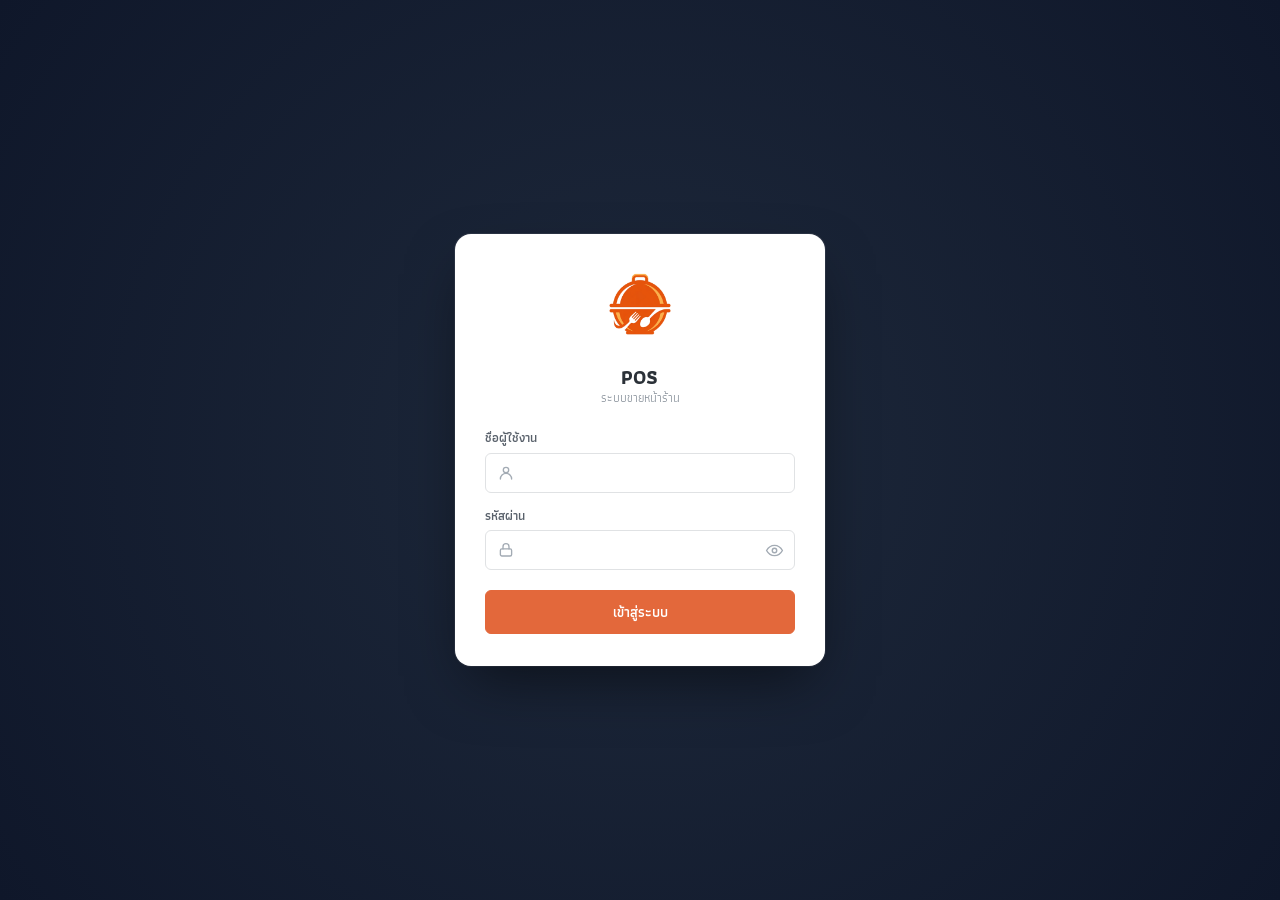
==== index.html @ 21163247 "Initial commit: Food POS system with desktop launcher, KDS, QR ordering, and analytics" ====
<!DOCTYPE html>
<html lang="th">
<head>
<meta charset="UTF-8">
<meta name="viewport" content="width=device-width, initial-scale=1">
<title>ระบบ POS ร้านค้า</title>
<link rel="icon" type="image/png" href="img/cashier.png?v=2">
<link rel="preconnect" href="https://fonts.googleapis.com">
<link rel="preconnect" href="https://fonts.gstatic.com" crossorigin>
<link rel="preconnect" href="https://script.google.com">
<link rel="preconnect" href="https://script.googleusercontent.com">
<link rel="preconnect" href="https://lh3.googleusercontent.com">
<link href="https://fonts.googleapis.com/css2?family=Athiti:wght@300;400;500;600;700&display=swap" rel="stylesheet">
<link rel="stylesheet" href="style.css?v=2.8">
</head>
<body class="guest">

<!-- ===== เข้าสู่ระบบ ===== -->
<div id="login">
  <form class="login-card" id="login-form">
    <div class="login-brand">
      <img class="login-logo" src="img/cashier.png?v=2" alt="" width="76" height="76">
      <b>POS</b>
      <small>ระบบขายหน้าร้าน</small>
    </div>

    <label class="fld">
      <span>ชื่อผู้ใช้งาน</span>
      <div class="fld-wrap">
        <span class="fld-lead"><svg viewBox="0 0 24 24" fill="none" stroke="currentColor" stroke-width="1.8" stroke-linecap="round" stroke-linejoin="round"><circle cx="12" cy="8" r="3.6"/><path d="M4.5 20a7.5 7.5 0 0 1 15 0"/></svg></span>
        <input id="login-username" class="has-lead" autocomplete="username" autocapitalize="off" spellcheck="false">
      </div>
    </label>
    <label class="fld">
      <span>รหัสผ่าน</span>
      <div class="fld-wrap">
        <span class="fld-lead"><svg viewBox="0 0 24 24" fill="none" stroke="currentColor" stroke-width="1.8" stroke-linecap="round" stroke-linejoin="round"><rect x="4.5" y="10.5" width="15" height="9.5" rx="2"/><path d="M8 10.5V7.5a4 4 0 0 1 8 0v3"/></svg></span>
        <input id="login-password" class="has-lead" type="password" autocomplete="current-password">
        <button type="button" id="login-password-toggle" class="pw-eye" aria-label="แสดงรหัสผ่าน" aria-pressed="false">
          <svg class="pw-eye-show" viewBox="0 0 24 24" fill="none" stroke="currentColor" stroke-width="1.8" stroke-linecap="round" stroke-linejoin="round"><path d="M2 12s3.6-6.5 10-6.5S22 12 22 12s-3.6 6.5-10 6.5S2 12 2 12z"/><circle cx="12" cy="12" r="2.8"/></svg>
          <svg class="pw-eye-hide" viewBox="0 0 24 24" fill="none" stroke="currentColor" stroke-width="1.8" stroke-linecap="round" stroke-linejoin="round"><path d="M10.6 6.6A9.9 9.9 0 0 1 12 5.5c6.4 0 10 6.5 10 6.5a17.6 17.6 0 0 1-3.5 4.3M6.2 8.2A17.7 17.7 0 0 0 2 12s3.6 6.5 10 6.5a9.9 9.9 0 0 0 4-.8"/><path d="M9.9 9.9a3 3 0 0 0 4.2 4.2"/><path d="M3 3l18 18"/></svg>
        </button>
      </div>
    </label>

    <div class="login-err" id="login-error"></div>
    <button class="btn-solid btn-block" id="login-btn" type="submit">เข้าสู่ระบบ</button>
  </form>
</div>

<!-- ===== ไซด์บาร์ ===== -->
<div class="nav-scrim" id="nav-scrim"></div>
<aside class="side" id="side">
  <div class="side-brand">
    <img class="brand-logo" src="img/cashier.png?v=2" alt="" width="30" height="30">
    <div class="side-title">
      <b>POS</b>
      <small>ระบบขายหน้าร้าน</small>
    </div>
  </div>

  <nav class="side-nav" role="tablist">
    <button role="tab" aria-selected="true" data-tab="pos">
      <span class="ic"><svg viewBox="0 0 24 24" fill="none" stroke="currentColor" stroke-width="1.8" stroke-linecap="round" stroke-linejoin="round"><circle cx="9" cy="20" r="1.4"/><circle cx="18" cy="20" r="1.4"/><path d="M2 3h3l2.4 11.2a2 2 0 0 0 2 1.6h7.9a2 2 0 0 0 2-1.6L21 7H6"/></svg></span>
      ขายหน้าร้าน
      <span class="tag" id="cart-tag"></span>
    </button>
    <button role="tab" aria-selected="false" data-tab="tables">
      <span class="ic"><svg viewBox="0 0 24 24" fill="none" stroke="currentColor" stroke-width="1.8" stroke-linecap="round" stroke-linejoin="round"><rect x="3" y="3" width="7" height="7"/><rect x="14" y="3" width="7" height="7"/><rect x="14" y="14" width="7" height="7"/><rect x="3" y="14" width="7" height="7"/></svg></span>
      จัดการ 4 โต๊ะ
      <span class="tag" id="tables-tag" style="background:#ef4444; color:#fff; display:none;"></span>
    </button>
    <button role="tab" aria-selected="false" data-tab="analytics">
      <span class="ic"><svg viewBox="0 0 24 24" fill="none" stroke="currentColor" stroke-width="1.8" stroke-linecap="round" stroke-linejoin="round"><line x1="18" y1="20" x2="18" y2="10"/><line x1="12" y1="20" x2="12" y2="4"/><line x1="6" y1="20" x2="6" y2="14"/></svg></span>
      สถิติยอดขาย & AI
    </button>
    <button role="tab" aria-selected="false" data-tab="orders">
      <span class="ic"><svg viewBox="0 0 24 24" fill="none" stroke="currentColor" stroke-width="1.8" stroke-linecap="round" stroke-linejoin="round"><path d="M6 2h12v20l-3-2-3 2-3-2-3 2z"/><path d="M9 7h6M9 11h6M9 15h3"/></svg></span>
      ประวัติการขาย
    </button>
    <button role="tab" aria-selected="false" data-tab="menu">
      <span class="ic"><svg viewBox="0 0 24 24" fill="none" stroke="currentColor" stroke-width="1.8" stroke-linecap="round" stroke-linejoin="round"><path d="M4 3h11a3 3 0 0 1 3 3v15H7a3 3 0 0 1-3-3z"/><path d="M18 8h2v13H7"/><path d="M8 7h6M8 11h6"/></svg></span>
      เมนูและราคา
    </button>
    <a href="kitchen.html" target="_blank" onclick="if (typeof openExternalUrl === 'function') { openExternalUrl('kitchen.html'); return false; }" style="text-decoration:none; display:flex; align-items:center; gap:10px; padding:10px 14px; border-radius:6px; color:var(--side-fg); font-size:13.5px; transition:all .15s ease; margin-top:4px;" title="เปิดหน้าจอครัว (KDS) ในแท็บใหม่">
      <span class="ic"><svg viewBox="0 0 24 24" fill="none" stroke="currentColor" stroke-width="1.8" stroke-linecap="round" stroke-linejoin="round"><path d="M6 13.8V4a2 2 0 1 1 4 0v9.8"/><path d="M8 13.8V21"/><path d="M14 4v5a2 2 0 0 0 2 2h0a2 2 0 0 0 2-2V4"/><path d="M16 11v10"/></svg></span>
      <span>จอในครัว (KDS)</span>
      <span style="margin-left:auto; font-size:10.5px; background:#3b82f6; color:#fff; padding:2px 7px; border-radius:10px; font-weight:600;">NEW</span>
    </a>
  </nav>

  <div class="side-foot">
    <div class="me">
      <span class="me-av" id="me-initial">–</span>
      <span class="me-info">
        <b id="me-name">—</b>
        <small id="me-role">—</small>
      </span>
    </div>
    <button class="side-out" id="logout-btn">
      <svg viewBox="0 0 24 24" fill="none" stroke="currentColor" stroke-width="1.9" stroke-linecap="round" stroke-linejoin="round"><path d="M9 21H5a2 2 0 0 1-2-2V5a2 2 0 0 1 2-2h4"/><path d="m16 17 5-5-5-5M21 12H9"/></svg>
      ออกจากระบบ
    </button>
  </div>
</aside>

<!-- ===== เนื้อหา ===== -->
<main class="main">
  <div class="bar">
    <button class="hamburger" id="nav-toggle" aria-label="เปิด / ปิดเมนู" aria-expanded="false" aria-controls="side">
      <svg viewBox="0 0 24 24" fill="none" stroke="currentColor" stroke-width="2" stroke-linecap="round"><path d="M4 7h16M4 12h16M4 17h16"/></svg>
    </button>

    <!-- แท็บหมวดหมู่ของหน้าขาย -->
    <div class="cats" id="cats"></div>

    <!-- แถบเครื่องมือของอีกสองหน้า -->
    <div class="bar-tools" id="bar-tools" hidden>
      <h1 id="page-title">ประวัติการขาย</h1>
      <div class="search">
        <svg viewBox="0 0 24 24" fill="none" stroke="currentColor" stroke-width="2"><circle cx="11" cy="11" r="7"/><path d="m21 21-4.3-4.3"/></svg>
        <input id="admin-search" placeholder="ค้นหา" aria-label="ค้นหา">
      </div>
      <button class="btn-solid" id="add-menu-btn" hidden>+ เพิ่มเมนู</button>
    </div>
  </div>

  <!-- ขายหน้าร้าน -->
  <section class="view" id="view-pos">
    <div class="grid" id="grid"></div>
  </section>

  <!-- จัดการ 4 โต๊ะ -->
  <section class="view pad" id="view-tables" hidden>
    <div style="display:flex; justify-content:space-between; align-items:center; margin-bottom:16px;">
      <h2 style="font-size:18px; font-weight:700;">สถานะ 4 โต๊ะ (Dine-in Tables)</h2>
      <button class="btn-line" onclick="loadTablesView()" style="font-size:13px; padding:6px 14px;">รีเฟรชสถานะ</button>
    </div>
    
    <div id="tables-grid" style="display:grid; grid-template-columns:repeat(auto-fit, minmax(240px, 1fr)); gap:16px; margin-bottom:24px;">
      <!-- โต๊ะจะถูกเรนเดอร์ตรงนี้ -->
    </div>

    <!-- ลิงก์ / QR Code สำหรับให้ลูกค้าสแกนสั่งอาหาร -->
    <div class="panel" style="padding:16px;">
      <div class="panel-head" style="margin-bottom:12px; display:flex; justify-content:space-between; align-items:center;">
        <span>QR Code & ลิงก์สั่งอาหารสำหรับลูกค้า (Table QR Ordering)</span>
        <span style="font-size:12px; color:var(--muted); font-weight:400;">ลูกค้าสแกนด้วยมือถือผ่าน WiFi เดียวกัน หรือคลิกเพื่อทดสอบเปิดสั่งอาหาร</span>
      </div>
      <div id="table-qr-grid" style="display:grid; grid-template-columns:repeat(auto-fit, minmax(210px, 1fr)); gap:16px;">
        <!-- การ์ด QR Code ของแต่ละโต๊ะจะถูกสร้างตรงนี้ -->
      </div>
    </div>
  </section>

  <!-- สถิติยอดขาย & AI Analytics -->
  <section class="view pad" id="view-analytics" hidden>
    <div style="display:flex; justify-content:space-between; align-items:center; margin-bottom:16px; flex-wrap:wrap; gap:12px;">
      <h2 style="font-size:18px; font-weight:700;">ภาพรวมสถิติยอดขาย & การวิเคราะห์ (Sales Analytics)</h2>
      
      <!-- แถบเลือกช่วงเวลา: ทั้งหมด, วันนี้, สัปดาห์นี้, ปีนี้, ระบุวัน, ระบุเดือน, ระบุปี -->
      <div style="display:flex; align-items:center; gap:8px; flex-wrap:wrap;">
        <div style="display:flex; gap:4px; background:#fff; padding:4px; border-radius:10px; border:1px solid var(--line);">
          <button type="button" class="analytics-filter-btn on" data-period="all" style="padding:6px 12px; border-radius:8px; border:none; background:transparent; font-size:13px; font-weight:600; cursor:pointer; color:var(--label);">ทั้งหมด</button>
          <button type="button" class="analytics-filter-btn" data-period="today" style="padding:6px 12px; border-radius:8px; border:none; background:transparent; font-size:13px; font-weight:600; cursor:pointer; color:var(--label);">วันนี้</button>
          <button type="button" class="analytics-filter-btn" data-period="this_week" style="padding:6px 12px; border-radius:8px; border:none; background:transparent; font-size:13px; font-weight:600; cursor:pointer; color:var(--label);">สัปดาห์นี้ (จ.-อา.)</button>
          <button type="button" class="analytics-filter-btn" data-period="this_year" style="padding:6px 12px; border-radius:8px; border:none; background:transparent; font-size:13px; font-weight:600; cursor:pointer; color:var(--label);">ปีนี้</button>
        </div>

        <div style="display:flex; align-items:center; gap:6px; background:#fff; padding:4px 8px; border-radius:10px; border:1px solid var(--line);">
          <span style="font-size:12px; color:var(--muted); font-weight:600;">ระบุวัน:</span>
          <input type="date" id="analytics-date-picker" style="border:1px solid var(--line); border-radius:6px; padding:4px 8px; font-size:13px; font-family:inherit; color:var(--ink); outline:none;">
        </div>

        <div style="display:flex; align-items:center; gap:6px; background:#fff; padding:4px 8px; border-radius:10px; border:1px solid var(--line);">
          <span style="font-size:12px; color:var(--muted); font-weight:600;">ระบุเดือน:</span>
          <input type="month" id="analytics-month-picker" style="border:1px solid var(--line); border-radius:6px; padding:4px 8px; font-size:13px; font-family:inherit; color:var(--ink); outline:none;">
        </div>

        <div style="display:flex; align-items:center; gap:6px; background:#fff; padding:4px 8px; border-radius:10px; border:1px solid var(--line);">
          <span style="font-size:12px; color:var(--muted); font-weight:600;">ระบุปี:</span>
          <select id="analytics-year-select" style="border:1px solid var(--line); border-radius:6px; padding:4px 8px; font-size:13px; font-family:inherit; color:var(--ink); outline:none; background:#fff; cursor:pointer;">
            <option value="">เลือกปี...</option>
          </select>
        </div>

        <!-- เครื่องมือสำรองข้อมูล & รีเซ็ตข้อมูลทดสอบ & Discord Automation -->
        <div style="display:flex; align-items:center; gap:6px; margin-left:auto;">
          <button type="button" id="btn-open-discord-modal" class="btn-solid" style="padding:6px 12px; font-size:12.5px; height:auto; background:#5865F2; border:none;" title="ตั้งค่า Discord Webhook และส่งรายงานสรุปยอดขาย">
            Discord สรุปยอด
          </button>
          <a href="http://localhost:8000/backup-database" download class="btn-line" style="padding:6px 12px; font-size:12.5px; height:auto; text-decoration:none; display:inline-flex; align-items:center; gap:5px; color:var(--ink);" title="ดาวน์โหลดไฟล์สำรองข้อมูลเป็น Excel (.xlsx)">
            สำรองฐานข้อมูล (Excel)
          </a>
          <button type="button" id="btn-reset-test-data" class="btn-line" style="padding:6px 12px; font-size:12.5px; height:auto; color:var(--red); border-color:#fecaca;" title="ล้างบิลทดสอบทั้งหมดก่อนเปิดร้านจริง">
            ล้างข้อมูลทดสอบ
          </button>
        </div>
      </div>
    </div>

    <!-- สรุปตัวเลขสำคัญ (ยอดรวม, เงินสด, โอนเงิน/สแกน QR, บิลทั้งหมด, เฉลี่ยต่อบิล) -->
    <div style="display: grid; grid-template-columns: repeat(auto-fit, minmax(180px, 1fr)); gap: 12px; margin-bottom: 20px;">
      <div class="stat">
        <small id="analytics-revenue-label">ยอดขายรวม</small>
        <b id="analytics-revenue">฿0</b>
      </div>
      <div class="stat" style="border-left: 3px solid #10b981;">
        <small style="display:flex; align-items:center; gap:6px;">
          <span style="display:inline-block; width:8px; height:8px; border-radius:50%; background:#10b981;"></span>
          ยอดเงินสด
        </small>
        <b id="analytics-cash" style="color: #10b981;">฿0</b>
      </div>
      <div class="stat" style="border-left: 3px solid #3b82f6;">
        <small style="display:flex; align-items:center; gap:6px;">
          <span style="display:inline-block; width:8px; height:8px; border-radius:50%; background:#3b82f6;"></span>
          ยอดโอนเงิน / QR
        </small>
        <b id="analytics-transfer" style="color: #3b82f6;">฿0</b>
      </div>
      <div class="stat">
        <small>จำนวนบิลที่ปิดการขาย</small>
        <b id="analytics-bills" style="color: var(--ink);">0 บิล</b>
      </div>
      <div class="stat">
        <small>ยอดเฉลี่ยต่อบิล (Avg Ticket)</small>
        <b id="analytics-avg" style="color: var(--side-hi);">฿0</b>
      </div>
    </div>

    <!-- แผงเปรียบเทียบยอดขายรายสัปดาห์ (Weekly Breakdown จันทร์ - อาทิตย์ ตัดตามขอบเดือน) -->
    <div class="panel" id="analytics-weekly-panel" style="margin-bottom: 20px; display: none;">
      <div class="panel-head" style="display:flex; justify-content:space-between; align-items:center;">
        <span>ยอดขายแยกตามสัปดาห์ (จันทร์ - อาทิตย์ ประจำเดือน <span id="analytics-weekly-month-title"></span>)</span>
        <span style="font-size:12px; color:var(--muted); font-weight:400;">คลิกที่สัปดาห์เพื่อกรองดูรายละเอียดเฉพาะสัปดาห์นั้นได้</span>
      </div>
      <div style="padding: 16px;">
        <div id="analytics-weekly-cards" style="display: grid; grid-template-columns: repeat(auto-fit, minmax(220px, 1fr)); gap: 12px;"></div>
      </div>
    </div>

    <!-- แผงเปรียบเทียบยอดขายรายเดือน (Monthly Breakdown ประจำปี) -->
    <div class="panel" id="analytics-monthly-panel" style="margin-bottom: 20px; display: none;">
      <div class="panel-head" style="display:flex; justify-content:space-between; align-items:center;">
        <span>ยอดขายแยกตามรายเดือน (ประจำปี <span id="analytics-monthly-year-title"></span>)</span>
        <span style="font-size:12px; color:var(--muted); font-weight:400;">คลิกที่เดือนเพื่อกรองดูรายละเอียดของเดือนนั้นได้</span>
      </div>
      <div style="padding: 16px;">
        <div id="analytics-monthly-cards" style="display: grid; grid-template-columns: repeat(auto-fit, minmax(180px, 1fr)); gap: 12px;"></div>
      </div>
    </div>

    <div style="display: grid; grid-template-columns: repeat(auto-fit, minmax(320px, 1fr)); gap: 16px;">
      <!-- อันดับยอดขายทุกเมนูในร้าน -->
      <div class="panel">
        <div class="panel-head" style="display:flex; justify-content:space-between; align-items:center;">
          <span>อันดับยอดขายทุกเมนูในร้าน (Menu Rankings)</span>
          <span class="count" id="analytics-menu-count"></span>
        </div>
        <div style="padding: 16px; max-height: 480px; overflow-y: auto;" id="analytics-top-items">
          <div style="text-align: center; color: var(--muted); padding: 20px;">กำลังวิเคราะห์ข้อมูล...</div>
        </div>
      </div>

      <!-- สัดส่วนช่องทางชำระเงิน -->
      <div class="panel">
        <div class="panel-head">ช่องทางการชำระเงิน (Payment Share)</div>
        <div style="padding: 16px;" id="analytics-payment">
          <div style="text-align: center; color: var(--muted); padding: 20px;">กำลังวิเคราะห์ข้อมูล...</div>
        </div>
      </div>
    </div>
  </section>

  <!-- ประวัติการขาย -->
  <section class="view pad" id="view-orders" hidden>
    <div class="daybar">
      <button class="day-nav" id="day-prev" type="button" aria-label="วันก่อนหน้า">
        <svg viewBox="0 0 24 24" fill="none" stroke="currentColor" stroke-width="2" stroke-linecap="round" stroke-linejoin="round"><path d="m15 5-7 7 7 7"/></svg>
      </button>
      <input type="date" id="day-date" aria-label="เลือกวันที่">
      <button class="day-nav" id="day-next" type="button" aria-label="วันถัดไป">
        <svg viewBox="0 0 24 24" fill="none" stroke="currentColor" stroke-width="2" stroke-linecap="round" stroke-linejoin="round"><path d="m9 5 7 7-7 7"/></svg>
      </button>
      <button class="btn-line" id="day-today" type="button">วันนี้</button>
      <span class="daybar-label" id="day-label"></span>
    </div>
    <div class="stats">
      <div class="stat">
        <small id="stat-sales-label">ยอดขายวันนี้</small>
        <b id="stat-sales">฿0</b>
      </div>
      <div class="stat">
        <small>จำนวนบิล</small>
        <b id="stat-count">0</b>
      </div>
      <div class="stat">
        <small>เฉลี่ยต่อบิล</small>
        <b id="stat-avg">฿0</b>
      </div>
    </div>
    <div class="panel">
      <div class="panel-head"><span id="orders-head">บิลของวันนี้</span> <span class="count" id="orders-count"></span></div>
      <div class="tbl-wrap">
        <table class="tbl">
          <thead>
            <tr>
              <th class="l">เวลา</th>
              <th class="l">เลขที่บิล</th>
              <th class="l c-table">โต๊ะ / ลูกค้า</th>
              <th class="l c-items">รายการ</th>
              <th>ชำระโดย</th>
              <th class="r">ยอดรวม</th>
              <th style="text-align:center;">สลิป</th>
            </tr>
          </thead>
          <tbody id="orders-rows"></tbody>
        </table>
      </div>
    </div>
  </section>

  <!-- เมนูและราคา -->
  <section class="view pad" id="view-menu" hidden>
    <div class="panel">
      <div class="panel-head">รายการเมนู <span class="count" id="menu-count"></span></div>
      <div class="tbl-wrap">
        <table class="tbl">
          <thead>
            <tr>
              <th class="c-img">รูป</th>
              <th class="l">ชื่อเมนู</th>
              <th class="l c-cat">หมวดหมู่</th>
              <th class="r">ราคา</th>
              <th>สถานะ</th>
              <th></th>
            </tr>
          </thead>
          <tbody id="menu-rows"></tbody>
        </table>
      </div>
    </div>
  </section>
</main>

<!-- ===== แผงบิล ===== -->
<aside class="bill" id="bill">
  <div class="bill-top">
    <span class="bill-where">ในร้าน •</span>
    <input id="table-no" placeholder="ระบุโต๊ะ / ชื่อลูกค้า" aria-label="โต๊ะ / ชื่อลูกค้า">
    <button type="button" class="bill-clear" id="clear-cart-btn" disabled>ล้างบิล</button>
  </div>

  <div class="bill-card">
    <div class="bill-items" id="bill-items"></div>

    <div class="bill-sum" id="bill-sum" hidden>
      <div><span>ยอดก่อนภาษี</span><b id="sum-net">฿0</b></div>
      <div><span>ภาษีมูลค่าเพิ่ม (7%)</span><b id="sum-vat">฿0</b></div>
      <div class="sum-note">ราคาเมนูรวมภาษีมูลค่าเพิ่มแล้ว</div>
    </div>
  </div>

  <div class="bill-foot">
    <div class="bill-pay" id="bill-pay">
      <button type="button" data-pay="เงินสด" class="on">เงินสด</button>
      <button type="button" data-pay="โอนเงิน">โอนเงิน</button>
    </div>
    <button class="btn-solid btn-pay" id="checkout-btn" disabled>ชำระเงิน ฿0</button>
  </div>
</aside>

<!-- ===== เพิ่ม / แก้ไขเมนู ===== -->
<div class="scrim" id="menu-modal">
  <div class="dlg">
    <div class="dlg-head">
      <b id="menu-modal-title">เพิ่มเมนู</b>
      <button class="x" data-close="menu-modal" aria-label="ปิด">✕</button>
    </div>
    <form class="dlg-body" id="menu-form">
      <input type="hidden" id="menu-id">
      <label class="fld"><span>ชื่อเมนู</span><input id="menu-name" placeholder="เช่น ชาไทยเย็น"></label>
      <div class="fld-2">
        <label class="fld"><span>หมวดหมู่</span><input id="menu-category" list="cat-options" placeholder="เช่น เครื่องดื่ม"><datalist id="cat-options"></datalist></label>
        <label class="fld"><span>ราคา (บาท)</span><input id="menu-price" type="number" min="0" step="0.01" placeholder="45"></label>
      </div>
      <div class="fld">
        <span>รูปภาพเมนู</span>
        <div class="pic">
          <div class="pic-box" id="image-preview">ไม่มีรูป</div>
          <div class="pic-act">
            <input id="menu-image-input" type="file" accept="image/*" hidden>
            <button type="button" class="btn-line" id="pick-image-btn">เลือกรูป</button>
            <button type="button" class="btn-line" id="clear-image-btn" hidden>เอารูปออก</button>
          </div>
        </div>
      </div>
      <div class="dlg-foot">
        <button type="button" class="btn-line" data-close="menu-modal">ยกเลิก</button>
        <button type="submit" class="btn-solid" id="menu-save-btn">บันทึกเมนู</button>
      </div>
    </form>
  </div>
</div>

<!-- ===== ยืนยันการลบเมนู ===== -->
<div class="scrim" id="delete-modal">
  <div class="dlg dlg-sm">
    <div class="dlg-head">
      <b>ลบเมนู</b>
      <button class="x" data-close="delete-modal" aria-label="ปิด">✕</button>
    </div>
    <div class="dlg-body">
      <p class="dlg-msg">ต้องการลบ “<b id="delete-name"></b>” ออกจากระบบใช่หรือไม่<br>เมนูที่ลบแล้วจะกู้คืนไม่ได้</p>
      <div class="dlg-foot">
        <button type="button" class="btn-line" data-close="delete-modal">ยกเลิก</button>
        <button type="button" class="btn-danger" id="delete-confirm-btn">ลบเมนู</button>
      </div>
    </div>
  </div>
</div>

<!-- ===== หน้าต่างชำระเงิน / เช็กบิลโต๊ะ (Custom Modal สวยงาม พร้อมระบบคำนวณเงินทอน) ===== -->
<div class="scrim" id="table-checkout-modal">
  <div class="dlg dlg-sm" style="text-align: center;">
    <div class="dlg-head" style="justify-content: center; position: relative;">
      <b style="font-size: 18px;" id="modal-table-title">เช็กบิล โต๊ะ</b>
      <button class="x" data-close="table-checkout-modal" aria-label="ปิด" style="position: absolute; right: 14px;">✕</button>
    </div>
    <div class="dlg-body" style="padding: 20px 24px;">
      <div style="font-size: 13px; color: var(--muted); margin-bottom: 4px;">ยอดชำระสุทธิ</div>
      <div style="font-size: 32px; font-weight: 700; color: var(--orange); margin-bottom: 16px;" id="modal-table-amount">฿0</div>

      <div id="checkout-method-selector">
        <div style="font-size: 14px; font-weight: 600; margin-bottom: 12px; color: var(--ink);">เลือกวิธีการชำระเงิน</div>
        <div style="display: grid; grid-template-columns: 1fr 1fr; gap: 12px; margin-bottom: 20px;">
          <button type="button" id="btn-pay-cash" style="height: auto; min-height: 80px; padding: 14px 8px; font-size: 14px; font-weight: 600; display: flex; flex-direction: column; align-items: center; justify-content: center; gap: 4px; border-radius: 12px; border: 1.5px solid var(--line); background: var(--surface); color: var(--ink); cursor: pointer; white-space: normal; transition: all .15s ease;">
            <span style="font-size: 18px; font-weight: 800; color: #10b981;">CASH</span>
            <span style="line-height: 1.2;">เงินสด</span>
          </button>
          <button type="button" id="btn-pay-qr" style="height: auto; min-height: 80px; padding: 14px 8px; font-size: 14px; font-weight: 600; display: flex; flex-direction: column; align-items: center; justify-content: center; gap: 4px; border-radius: 12px; border: 1.5px solid var(--line); background: var(--surface); color: var(--ink); cursor: pointer; white-space: normal; transition: all .15s ease;">
            <span style="font-size: 18px; font-weight: 800; color: #3b82f6;">QR PAY</span>
            <span style="line-height: 1.2;">สแกน QR / โอน</span>
          </button>
        </div>
      </div>

      <!-- แผงคำนวณเงินสดและเงินทอน -->
      <div id="checkout-cash-panel" style="display: none; text-align: left; background: #f8fafc; border-radius: 12px; padding: 14px; margin-bottom: 16px; border: 1px solid #e2e8f0;">
        <label style="display: block; font-size: 13px; font-weight: 600; margin-bottom: 6px; color: var(--ink);">
          จำนวนเงินสดที่รับมา (บาท):
        </label>
        <input type="number" id="input-cash-received" style="width: 100%; font-size: 20px; font-weight: 700; padding: 8px 12px; border-radius: 8px; border: 1.5px solid #cbd5e1; text-align: right;" placeholder="0.00">
        
        <div style="display: flex; gap: 6px; margin: 8px 0;" id="cash-quick-btns"></div>

        <div style="display: flex; justify-content: space-between; align-items: center; padding-top: 8px; border-top: 1px dashed #cbd5e1;">
          <span style="font-size: 14px; font-weight: 600; color: #475569;">เงินทอน:</span>
          <b style="font-size: 20px; color: #10b981;" id="lbl-cash-change">฿0.00</b>
        </div>

        <div style="display: flex; gap: 8px; margin-top: 12px;">
          <button type="button" id="btn-back-from-cash" class="btn-line" style="flex: 1; height: 38px;">ย้อนกลับ</button>
          <button type="button" id="btn-confirm-cash" class="btn-solid" style="flex: 2; height: 38px; background: #10b981; border: none;">ยืนยันรับเงินสด</button>
        </div>
      </div>

      <button type="button" class="btn-line" data-close="table-checkout-modal" style="width: 100%; height: 42px;">ยกเลิก</button>
    </div>
  </div>
</div>

<!-- ===== หน้าต่างแสดงสลิปใบเสร็จรับเงิน (Customer Receipt Modal - 80mm Thermal Slip) ===== -->
<div class="scrim" id="receipt-modal">
  <div class="dlg" style="max-width: 440px;">
    <div class="dlg-head" style="justify-content: space-between;">
      <b style="font-size: 16px;">ใบเสร็จรับเงิน (Customer Receipt)</b>
      <button class="x" data-close="receipt-modal" aria-label="ปิด">✕</button>
    </div>
    <div class="dlg-body" style="padding: 16px 20px 20px; max-height: 82vh; overflow-y: auto;">
      
      <!-- Thermal Paper Slip Container -->
      <div id="thermal-receipt-paper" style="background: #fff; border: 1px dashed #cbd5e1; border-radius: 8px; padding: 18px 16px; font-family: 'Courier New', Courier, monospace, sans-serif; box-shadow: 0 4px 12px rgba(0,0,0,0.06); font-size: 13px; color: #1e293b;">
        <!-- dynamic content -->
      </div>

      <div style="display: grid; grid-template-columns: 1fr 1fr; gap: 10px; margin-top: 16px;">
        <button type="button" id="btn-print-receipt" class="btn-solid" style="background: #ff6b35; border: none; padding: 12px 10px; font-size: 13.5px; display: flex; align-items: center; justify-content: center; gap: 6px;">
          พิมพ์ใบเสร็จ (Print/PDF)
        </button>
        <button type="button" id="btn-print-kitchen-from-receipt" class="btn-line" style="padding: 12px 10px; font-size: 13.5px; display: flex; align-items: center; justify-content: center; gap: 6px;">
          พิมพ์ใบส่งครัว
        </button>
      </div>

      <div style="margin-top: 10px;">
        <button type="button" class="btn-line" data-close="receipt-modal" style="width: 100%; height: 38px;">ปิดหน้าต่าง</button>
      </div>
    </div>
  </div>
</div>

<!-- ===== หน้าต่างตั้งค่า & ส่งสรุปยอด Discord (Discord Automation Modal) ===== -->
<div class="scrim" id="discord-modal">
  <div class="dlg" style="max-width: 540px;">
    <div class="dlg-head">
      <b>ตั้งค่า Discord Webhook แยกห้อง (Daily / Weekly / Monthly / Yearly)</b>
      <button class="x" data-close="discord-modal" aria-label="ปิด">✕</button>
    </div>
    <div class="dlg-body" style="padding: 18px; max-height: 80vh; overflow-y: auto;">
      <p style="font-size:12.5px; color:var(--muted); margin:0 0 14px 0;">
        คัดลอก Webhook URL จากการตั้งค่าแต่ละห้องใน Discord (Integrations > Webhooks) มาวางแยกตามประเภทรายงานได้เลยครับ
      </p>

      <div style="display:flex; flex-direction:column; gap:10px; margin-bottom: 14px;">
        <label class="fld">
          <span style="font-weight:600; font-size:12.5px; color:var(--ink); display:flex; align-items:center; gap:6px;">
            <span style="display:inline-block; width:8px; height:8px; border-radius:50%; background:#ff6b35;"></span>
            1. ห้องสรุปรายวัน (Daily Channel)
          </span>
          <input type="text" id="discord-webhook-daily" placeholder="https://discord.com/api/webhooks/... (ห้องรายวัน)" style="font-size:12.5px; font-family:monospace;">
        </label>

        <label class="fld">
          <span style="font-weight:600; font-size:12.5px; color:var(--ink); display:flex; align-items:center; gap:6px;">
            <span style="display:inline-block; width:8px; height:8px; border-radius:50%; background:#3b82f6;"></span>
            2. ห้องสรุปรายสัปดาห์ (Weekly Channel)
          </span>
          <input type="text" id="discord-webhook-weekly" placeholder="https://discord.com/api/webhooks/... (ห้องรายสัปดาห์)" style="font-size:12.5px; font-family:monospace;">
        </label>

        <label class="fld">
          <span style="font-weight:600; font-size:12.5px; color:var(--ink); display:flex; align-items:center; gap:6px;">
            <span style="display:inline-block; width:8px; height:8px; border-radius:50%; background:#10b981;"></span>
            3. ห้องสรุปรายเดือน (Monthly Channel)
          </span>
          <input type="text" id="discord-webhook-monthly" placeholder="https://discord.com/api/webhooks/... (ห้องรายเดือน)" style="font-size:12.5px; font-family:monospace;">
        </label>

        <label class="fld">
          <span style="font-weight:600; font-size:12.5px; color:var(--ink); display:flex; align-items:center; gap:6px;">
            <span style="display:inline-block; width:8px; height:8px; border-radius:50%; background:#eab308;"></span>
            4. ห้องสรุปรายปี (Yearly Channel)
          </span>
          <input type="text" id="discord-webhook-yearly" placeholder="https://discord.com/api/webhooks/... (ห้องรายปี)" style="font-size:12.5px; font-family:monospace;">
        </label>
      </div>

      <div style="display:flex; justify-content:space-between; align-items:center; margin-bottom:16px;">
        <small style="color:var(--muted); font-size:11.5px;">ระบบจะจำลิงก์แยกแต่ละห้อง และยิงสรุปเข้าห้องนั้นๆ โดยเฉพาะ</small>
        <button type="button" id="btn-save-discord-webhook" class="btn-solid" style="background:#5865F2; border:none; height:32px; padding:0 14px; font-size:12.5px;">
          บันทึกลิงก์ทุกห้อง
        </button>
      </div>

      <div style="border-top: 1px solid var(--line); padding-top: 14px; margin-bottom: 14px;">
        <div style="font-weight:600; font-size:13px; margin-bottom:8px; color:var(--ink);">กดส่งรายงานสรุปยอดทันที (Manual Trigger)</div>
        <div style="display: grid; grid-template-columns: 1fr 1fr; gap: 8px;">
          <button type="button" class="btn-line" id="btn-send-discord-daily" style="font-size:12.5px; padding:9px 6px;">
            ส่งสรุปรายวัน (Daily)
          </button>
          <button type="button" class="btn-line" id="btn-send-discord-weekly" style="font-size:12.5px; padding:9px 6px;">
            ส่งสรุปสัปดาห์นี้ (Weekly)
          </button>
          <button type="button" class="btn-line" id="btn-send-discord-monthly" style="font-size:12.5px; padding:9px 6px;">
            ส่งสรุปเดือนนี้ (Monthly)
          </button>
          <button type="button" class="btn-line" id="btn-send-discord-yearly" style="font-size:12.5px; padding:9px 6px;">
            ส่งสรุปปีนี้ (Yearly)
          </button>
        </div>
        <div style="margin-top: 8px;">
          <button type="button" class="btn-line" id="btn-test-discord-webhook" style="width:100%; font-size:12.5px; padding:8px 6px; color:var(--muted);">
            ทดสอบการเชื่อมต่อส่งข้อความทุกห้อง
          </button>
        </div>
      </div>

      <div style="background:#f8fafc; border-radius:8px; padding:10px 12px; font-size:12px; color:#64748b; line-height:1.5;">
        <b>กำหนดการส่งอัตโนมัติ (Automated Schedule 23:00 น.):</b><br>
        • <b>ทุกคืน 23:00 น.</b> : ส่งการ์ดรายวัน (ครบทุกเมนู) เข้า <b>ห้องรายวัน</b><br>
        • <b>ทุกคืนวันอาทิตย์</b> : ส่งการ์ดสรุปสัปดาห์ (จ.-อา.) เข้า <b>ห้องรายสัปดาห์</b><br>
        • <b>ทุกคืนวันสิ้นเดือน</b> : ส่งการ์ดสรุปรายเดือน เข้า <b>ห้องรายเดือน</b><br>
        • <b>ทุกคืนสิ้นปี (31 ธ.ค.)</b> : ส่งการ์ดผลประกอบการรายปี เข้า <b>ห้องรายปี</b>
      </div>

      <div class="dlg-foot" style="margin-top: 14px; padding: 0;">
        <button type="button" class="btn-line" data-close="discord-modal" style="width:100%;">ปิดหน้าต่าง</button>
      </div>
    </div>
  </div>
</div>

<div id="toast" class="toast" role="status" aria-live="polite"></div>

<script src="qrcode.min.js"></script>
<script src="api.js?v=2.1"></script>
<script src="script.js?v=2.5"></script>
</body>
</html>
---- style.css ----
/* ============================================================
   ระบบ POS ร้านค้า — ไซด์บาร์เข้ม เนื้อหาตรงกลาง แผงบิลทางขวา
   เรียงตามลำดับที่เห็นบนหน้าจอ: base → เข้าสู่ระบบ → ไซด์บาร์ →
   แถบบน → การ์ดเมนู → แผงบิล → ตาราง → กล่องโต้ตอบ → ฟอร์ม →
   ปุ่ม → toast → จอแคบ
   ============================================================ */

*,
*::before,
*::after {
  box-sizing: border-box;
  margin: 0;
  padding: 0;
}

[hidden] {
  display: none !important;
}

:root {
  --side:       #0f172a;   /* ไซด์บาร์ / หน้าล็อกอิน (Modern Deep Slate) */
  --side-hi:    #1e293b;   /* เมนู/หมวดที่กำลังเลือก (Slate-800) */
  --side-fg:    #94a3b8;   /* ข้อความเมนูปกติ (Slate-400) */
  --side-line:  #1e293b;   /* เส้นขอบ */

  --orange:     #e3683b;   /* ปุ่มหลักและตัวเลขเงิน */
  --orange-d:   #cd5a2f;
  --orange-sf:  #fdf1ec;

  --bg:         #eeeff0;
  --surface:    #ffffff;
  --face:       #f6f7f8;

  --line:       #e0e2e4;
  --line-l:     #eef0f1;

  --ink:        #2b3138;
  --label:      #59616b;
  --muted:      #838c96;
  --faint:      #a3abb4;

  --green:      #3f8f5c;
  --green-sf:   #eaf5ee;
  --red:        #cf4436;
  --red-sf:     #fdecea;

  --radius:     6px;
  --side-w:     230px;
  --bill-w:     330px;
  --bar-h:      74px;

  --font: 'Athiti', system-ui, -apple-system, 'Segoe UI', 'Leelawadee UI',
          'Noto Sans Thai', Tahoma, sans-serif;
}

body {
  font-family: var(--font);
  font-size: 14px;
  line-height: 1.5;
  background: var(--bg);
  color: var(--ink);
  min-height: 100vh;
  -webkit-font-smoothing: antialiased;
}

svg { width: 100%; height: 100%; flex: none; }

button { font-family: inherit; cursor: pointer; }
input  { font-family: inherit; }

.num { font-variant-numeric: tabular-nums; }

@keyframes spin { to { transform: rotate(360deg); } }

/* ซ่อนทั้งแอปไว้จนกว่าจะเข้าระบบสำเร็จ */
body.guest .side,
body.guest .main,
body.guest .bill,
body.guest .nav-scrim { display: none; }

body:not(.guest) #login { display: none; }

/* ── หน้าเข้าสู่ระบบ ──────────────────────────────────────── */
#login {
  position: fixed;
  inset: 0;
  z-index: 250;
  display: flex;
  align-items: center;
  justify-content: center;
  padding: 24px;
  background: radial-gradient(circle at center, #1e293b 0%, #0f172a 100%);
  overflow-y: auto;
}

.login-card {
  width: 100%;
  max-width: 370px;
  padding: 32px 30px;
  border-radius: 16px;
  background: var(--surface);
  box-shadow: 0 25px 60px -15px rgba(0, 0, 0, 0.55), 0 0 0 1px rgba(255, 255, 255, 0.08);
}

.login-brand {
  margin-bottom: 22px;
  text-align: center;
}

.login-logo {
  width: 76px;
  height: 76px;
  margin-bottom: 14px;
  object-fit: contain;
}

.login-brand b {
  display: block;
  font-size: 20px;
  font-weight: 700;
  letter-spacing: .02em;
}

.login-brand small {
  display: block;
  margin-top: -3px;
  font-size: 12px;
  color: var(--muted);
}

.login-err {
  display: none;
  margin-top: 14px;
  padding: 9px 12px;
  border-radius: var(--radius);
  background: var(--red-sf);
  color: var(--red);
  font-size: 13px;
}
.login-err:not(:empty) { display: block; }

.login-card .btn-block { margin-top: 20px; height: 44px; }

/* ── ไซด์บาร์ ─────────────────────────────────────────────── */
.side {
  position: fixed;
  top: 0;
  left: 0;
  bottom: 0;
  z-index: 60;
  width: var(--side-w);
  display: flex;
  flex-direction: column;
  background: var(--side);
  color: var(--side-fg);
}

.side-brand {
  display: flex;
  align-items: center;
  justify-content: center;
  gap: 10px;
  height: var(--bar-h);
  padding: 0 16px;
  flex: none;
}

.brand-logo {
  width: 30px;
  height: 30px;
  flex: none;
  object-fit: contain;
}

.side-title { min-width: 0; }

.side-title b {
  display: block;
  font-size: 19px;
  font-weight: 700;
  color: #fff;
  letter-spacing: .02em;
}

.side-title small {
  display: block;
  margin-top: -3px;
  font-size: 11px;
  color: #64748b;
}

.side-nav {
  flex: 1;
  min-height: 0;
  overflow-y: auto;
  padding: 6px 0;
}

.side-nav button {
  display: flex;
  align-items: center;
  gap: 13px;
  width: 100%;
  padding: 13px 18px;
  border: none;
  background: transparent;
  color: var(--side-fg);
  font: 500 14.5px var(--font);
  text-align: left;
  transition: background .15s, color .15s;
}
.side-nav button:hover { background: rgba(255, 255, 255, .05); color: #fff; }

.side-nav button[aria-selected="true"] {
  background: var(--side-hi);
  color: #ffffff;
  border-left: 3.5px solid var(--orange);
}

.side-nav .ic { width: 21px; height: 21px; flex: none; }

/* ตัวเลขของในบิล — ซ่อนไว้จนกว่าจะมีของ */
.side-nav .tag {
  display: none;
  margin-left: auto;
  min-width: 21px;
  padding: 0 6px;
  border-radius: 3px;
  background: var(--orange);
  color: #fff;
  font-size: 12px;
  font-weight: 600;
  line-height: 20px;
  text-align: center;
}
.side-nav .tag.on { display: block; }

.side-foot {
  flex: none;
  padding: 12px 14px 14px;
  border-top: 1px solid var(--side-line);
}

.me {
  display: flex;
  align-items: center;
  gap: 10px;
  margin-bottom: 10px;
  min-width: 0;
}

.me-av {
  display: flex;
  align-items: center;
  justify-content: center;
  width: 32px;
  height: 32px;
  flex: none;
  border-radius: 50%;
  background: var(--side-hi);
  color: #fff;
  font-size: 14px;
  font-weight: 600;
  text-transform: uppercase;
}

.me-info { min-width: 0; }

.me-info b {
  display: block;
  font-size: 13.5px;
  font-weight: 600;
  color: #fff;
  white-space: nowrap;
  overflow: hidden;
  text-overflow: ellipsis;
}

.me-info small { display: block; font-size: 11.5px; color: #64748b; }

.side-out {
  display: flex;
  align-items: center;
  justify-content: center;
  gap: 8px;
  width: 100%;
  height: 36px;
  border: 1px solid var(--side-line);
  border-radius: var(--radius);
  background: transparent;
  color: var(--side-fg);
  font: 500 13px var(--font);
  transition: background .15s, color .15s, border-color .15s;
}
.side-out svg { width: 16px; height: 16px; }
.side-out:hover { background: var(--orange); border-color: var(--orange); color: #fff; }

.nav-scrim { display: none; }

/* ── เนื้อหาตรงกลาง ───────────────────────────────────────── */
.main {
  margin-left: var(--side-w);
  margin-right: var(--bill-w);
  min-height: 100vh;
  min-width: 0;
}

/* แถบบน — หน้าขายใส่แท็บหมวดหมู่ อีกสองหน้าใส่ชื่อเรื่องกับเครื่องมือ */
.bar {
  position: sticky;
  top: 0;
  z-index: 30;
  display: flex;
  align-items: center;
  gap: 10px;
  min-height: var(--bar-h);
  padding: 12px 18px;
  background: var(--bg);
}

.hamburger {
  display: none;
  width: 34px;
  height: 34px;
  padding: 6px;
  flex: none;
  border: 1px solid var(--line);
  border-radius: var(--radius);
  background: var(--surface);
  color: var(--label);
}

/* แท็บหมวดหมู่ — เลื่อนแนวนอนได้เมื่อหมวดเยอะเกินความกว้างจอ */
.cats {
  display: flex;
  gap: 9px;
  flex: 1;
  min-width: 0;
  overflow-x: auto;
  padding-bottom: 2px;
  scrollbar-width: none;
}
.cats::-webkit-scrollbar { display: none; }
.cats[hidden] { display: none; }

.cats button {
  flex: none;
  padding: 11px 20px;
  border: 1px solid var(--line);
  border-radius: var(--radius);
  background: var(--surface);
  color: var(--label);
  font: 500 14px var(--font);
  white-space: nowrap;
  transition: background .15s, border-color .15s, color .15s;
}
.cats button:hover { border-color: var(--faint); color: var(--ink); }

.cats button.on {
  background: var(--orange);
  border-color: var(--orange);
  color: #fff;
  font-weight: 600;
  box-shadow: 0 2px 6px rgba(227, 104, 59, 0.25);
}

.bar-tools {
  display: flex;
  align-items: center;
  gap: 10px;
  flex: 1;
  min-width: 0;
}
.bar-tools[hidden] { display: none; }

.bar-tools h1 {
  flex: 1;
  min-width: 0;
  font-size: 19px;
  font-weight: 600;
}

.search {
  display: flex;
  align-items: center;
  gap: 8px;
  width: 260px;
  max-width: 100%;
  height: 40px;
  padding: 0 12px;
  border: 1px solid var(--line);
  border-radius: var(--radius);
  background: var(--surface);
}
.search[hidden] { display: none !important; }
.search:focus-within { border-color: var(--side-hi); }
.search svg { width: 16px; height: 16px; color: var(--faint); }

.search input {
  flex: 1;
  min-width: 0;
  border: none;
  background: none;
  outline: none;
  font: inherit;
  color: var(--ink);
}

.view { display: block; }
.view[hidden] { display: none; }
.view.pad { padding: 0 18px 24px; }

/* ── การ์ดเมนู ────────────────────────────────────────────── */
.grid {
  display: grid;
  grid-template-columns: repeat(auto-fill, minmax(158px, 1fr));
  gap: 14px;
  padding: 4px 18px 24px;
}

.card {
  position: relative;
  display: flex;
  flex-direction: column;
  padding: 0;
  border: none;
  border-radius: var(--radius);
  background: var(--surface);
  color: inherit;
  font: inherit;
  text-align: left;
  overflow: hidden;
  box-shadow: 0 1px 2px rgba(0, 0, 0, .1);
  transition: box-shadow .15s, transform .1s;
}
.card:hover { box-shadow: 0 4px 12px rgba(0, 0, 0, .16); }
.card:active { transform: scale(.98); }

.card-pic {
  display: flex;
  align-items: center;
  justify-content: center;
  aspect-ratio: 4 / 3;
  background: var(--face);
  color: var(--faint);
  overflow: hidden;
}

.card-pic img { width: 100%; height: 100%; object-fit: cover; display: block; }
.card-pic svg { width: 28px; height: 28px; opacity: .55; }

.card-body {
  display: flex;
  flex-direction: column;
  gap: 2px;
  flex: 1;
  padding: 9px 11px 11px;
}

.card-name {
  flex: 1;
  font-size: 13.5px;
  font-weight: 500;
  line-height: 1.35;
}

.card-price {
  font-size: 13.5px;
  font-weight: 600;
  color: var(--orange);
  font-variant-numeric: tabular-nums;
}

/* จำนวนที่หยิบไว้แล้ว — ป้ายส้มมุมขวาบนของรูป */
.card-qty {
  position: absolute;
  top: 0;
  right: 0;
  min-width: 28px;
  padding: 4px 7px;
  background: var(--orange);
  color: #fff;
  font-size: 13px;
  font-weight: 700;
  text-align: center;
  font-variant-numeric: tabular-nums;
}

.grid .empty,
.grid .loading { grid-column: 1 / -1; }

.loading {
  display: flex;
  flex-direction: column;
  align-items: center;
  gap: 12px;
  padding: 60px 20px;
  color: var(--muted);
  font-size: 13.5px;
  text-align: center;
}

.spinner {
  width: 30px;
  height: 30px;
  border: 3px solid var(--line);
  border-top-color: var(--orange);
  border-radius: 50%;
  animation: spin .8s linear infinite;
}

/* ปุ่มสูงแค่ 40px สปินเนอร์ 30px จึงล้น ในปุ่มใช้ตัวเล็กสีขาวบนพื้นส้มแทน */
.spinner-sm {
  width: 16px;
  height: 16px;
  border-width: 2px;
  border-color: rgba(255, 255, 255, .45);
  border-top-color: #fff;
}

@media (prefers-reduced-motion: reduce) {
  .spinner { animation-duration: 2s; }
}

.empty {
  display: flex;
  flex-direction: column;
  align-items: center;
  gap: 10px;
  padding: 60px 20px;
  color: var(--faint);
  font-size: 13.5px;
  text-align: center;
}
.empty svg { width: 40px; height: 40px; opacity: .5; }

/* ── แผงบิล ───────────────────────────────────────────────── */
.bill {
  position: fixed;
  top: 0;
  right: 0;
  bottom: 0;
  z-index: 40;
  width: var(--bill-w);
  display: flex;
  flex-direction: column;
  gap: 10px;
  padding: 12px;
  background: var(--bg);
}

/* หน้าอื่นไม่ได้ขายของ แผงบิลจึงพับเก็บและคืนที่ให้ตาราง */
body.no-bill .bill { display: none; }
body.no-bill .main { margin-right: 0; }

.bill-top {
  display: flex;
  align-items: center;
  gap: 8px;
  flex: none;
  padding: 11px 14px;
  border-radius: var(--radius);
  background: var(--surface);
}

.bill-where {
  flex: none;
  color: var(--orange);
  font-size: 14px;
  font-weight: 700;
}

.bill-top input {
  flex: 1;
  min-width: 0;
  border: none;
  background: none;
  outline: none;
  font: 700 14px var(--font);
  color: var(--orange);
}
.bill-top input::placeholder { color: #eda88c; font-weight: 500; }

.bill-clear {
  flex: none;
  height: 26px;
  padding: 0 10px;
  border: 1px solid var(--line);
  border-radius: 999px;
  background: none;
  color: var(--muted);
  font: 500 12px var(--font);
  transition: border-color .15s, color .15s, background .15s;
}
.bill-clear:hover:not(:disabled) {
  border-color: var(--red);
  background: var(--red-sf);
  color: var(--red);
}
.bill-clear:disabled { opacity: .45; cursor: not-allowed; }

.bill-card {
  flex: 1;
  min-height: 0;
  display: flex;
  flex-direction: column;
  border-radius: var(--radius);
  background: var(--surface);
  overflow: hidden;
}

.bill-items {
  flex: 1;
  min-height: 0;
  overflow-y: auto;
  padding: 4px 0;
}

.bill-empty {
  display: flex;
  flex-direction: column;
  align-items: center;
  gap: 10px;
  padding: 50px 20px;
  color: var(--faint);
  font-size: 13px;
  text-align: center;
}
.bill-empty svg { width: 32px; height: 32px; opacity: .5; }

.bi {
  display: grid;
  grid-template-columns: minmax(0, 1fr) auto;
  gap: 3px 10px;
  padding: 12px 16px;
  border-bottom: 1px solid var(--line-l);
}
.bi:last-child { border-bottom: none; }

.bi-name {
  min-width: 0;
  font-size: 13.5px;
  font-weight: 600;
  line-height: 1.35;
}

.bi-name i {
  font-style: normal;
  font-weight: 400;
  color: var(--muted);
}

.bi-total {
  grid-column: 2;
  grid-row: 1;
  font-size: 14px;
  font-weight: 700;
  text-align: right;
  white-space: nowrap;
  font-variant-numeric: tabular-nums;
}

.bi-unit {
  grid-column: 1;
  font-size: 12px;
  color: var(--muted);
  font-variant-numeric: tabular-nums;
}

.bi-qty {
  grid-column: 2;
  grid-row: 2;
  display: flex;
  align-items: center;
  gap: 5px;
  justify-self: end;
}

.bi-qty button {
  display: flex;
  align-items: center;
  justify-content: center;
  width: 25px;
  height: 25px;
  padding: 5px;
  border: 1px solid var(--line);
  border-radius: 4px;
  background: var(--surface);
  color: var(--label);
  transition: background .15s, border-color .15s, color .15s;
}
.bi-qty button:hover { border-color: var(--orange); color: var(--orange); }

.bi-qty .rm { border-color: transparent; color: var(--faint); }
.bi-qty .rm:hover { background: var(--red-sf); color: var(--red); }

.bi-qty b {
  min-width: 22px;
  font-size: 13.5px;
  font-weight: 600;
  text-align: center;
  font-variant-numeric: tabular-nums;
}

/* ยอดแยกภาษี — เกาะอยู่ท้ายการ์ดบิล ไม่เลื่อนไปกับรายการ */
.bill-sum {
  flex: none;
  padding: 12px 16px 14px;
  border-top: 1px solid var(--line);
  background: var(--surface);
}
.bill-sum[hidden] { display: none; }

.bill-sum > div {
  display: flex;
  justify-content: space-between;
  gap: 12px;
  font-size: 13px;
  color: var(--label);
}

.bill-sum b { font-weight: 600; font-variant-numeric: tabular-nums; }

.bill-sum .sum-note {
  display: block;
  margin-top: 6px;
  font-size: 11.5px;
  color: var(--faint);
}

.bill-foot { flex: none; }

.bill-pay {
  display: grid;
  grid-template-columns: 1fr 1fr;
  gap: 8px;
  margin-bottom: 8px;
}

.bill-pay button {
  height: 40px;
  border: 1px solid var(--line);
  border-radius: var(--radius);
  background: var(--surface);
  color: var(--label);
  font: 500 13.5px var(--font);
  transition: background .15s, border-color .15s, color .15s;
}
.bill-pay button:hover { border-color: var(--faint); color: var(--ink); }

.bill-pay button.on {
  border-color: var(--orange);
  background: var(--orange-sf);
  color: var(--orange);
  font-weight: 600;
}

.btn-pay { width: 100%; height: 50px; font-size: 16px; }

/* ── แถบเลือกวันของประวัติการขาย ──────────────────────────── */
.daybar {
  display: flex;
  align-items: center;
  gap: 8px;
  margin-bottom: 14px;
}

.daybar input[type="date"] {
  height: 36px;
  padding: 0 10px;
  border: 1px solid var(--line);
  border-radius: var(--radius);
  background: var(--surface);
  font: inherit;
  color: var(--ink);
  outline: none;
}
.daybar input[type="date"]:focus { border-color: var(--orange); }

.day-nav {
  display: flex;
  align-items: center;
  justify-content: center;
  width: 36px;
  height: 36px;
  padding: 0;
  border: 1px solid var(--line);
  border-radius: var(--radius);
  background: var(--surface);
  color: var(--label);
  cursor: pointer;
  transition: background-color .15s, color .15s;
}
.day-nav:hover:not(:disabled) { background: var(--orange-sf); color: var(--orange); }
.day-nav:disabled { opacity: .4; cursor: not-allowed; }
.day-nav svg { width: 18px; height: 18px; }

.daybar .btn-line { height: 36px; }

.daybar-label {
  margin-left: 2px;
  font-size: 13px;
  color: var(--muted);
}

@media (max-width: 560px) {
  .daybar { flex-wrap: wrap; }
  .daybar-label { width: 100%; margin-left: 0; }
}

/* ── สรุปยอด + ตาราง ──────────────────────────────────────── */
.stats {
  display: grid;
  grid-template-columns: repeat(3, minmax(0, 1fr));
  gap: 12px;
  margin-bottom: 14px;
}

.stat {
  padding: 14px 18px;
  border-radius: var(--radius);
  background: var(--surface);
}

.stat small { display: block; font-size: 12.5px; color: var(--muted); }

.stat b {
  display: block;
  margin-top: 1px;
  font-size: 25px;
  font-weight: 700;
  line-height: 1.25;
  color: var(--orange);
  font-variant-numeric: tabular-nums;
}

.panel {
  border-radius: var(--radius);
  background: var(--surface);
  overflow: hidden;
}

.panel-head {
  padding: 14px 18px;
  border-bottom: 1px solid var(--line-l);
  font-size: 15px;
  font-weight: 600;
}

.panel-head .count {
  margin-left: 6px;
  font-size: 12.5px;
  font-weight: 400;
  color: var(--muted);
}

.tbl-wrap { overflow-x: auto; }

.tbl { width: 100%; border-collapse: collapse; }

.tbl th {
  padding: 11px 18px;
  text-align: center;
  font-size: 12.5px;
  font-weight: 600;
  color: var(--label);
  background: var(--face);
  border-bottom: 1px solid var(--line-l);
  white-space: nowrap;
}

.tbl td {
  padding: 11px 18px;
  text-align: center;
  border-bottom: 1px solid var(--line-l);
  white-space: nowrap;
  vertical-align: middle;
}

.tbl th.l, .tbl td.l { text-align: left; }
.tbl th.r, .tbl td.r { text-align: right; }

/* บิลหนึ่งใบมีได้หลายสิบรายการ ถ้าไม่ยอมให้ตัดบรรทัดคอลัมน์นี้จะดันยอดรวมหลุดออกนอกจอ */
.tbl td.c-items {
  white-space: normal;
  min-width: 150px;
  max-width: 300px;
}

.tbl tbody tr:hover { background: var(--face); }
.tbl tbody tr:last-child td { border-bottom: none; }

.t-time  { color: var(--muted); font-variant-numeric: tabular-nums; }
.t-id    { font-size: 12.5px; color: var(--label); }
.t-sub   { color: var(--muted); }
.t-money { font-weight: 700; font-variant-numeric: tabular-nums; }
.t-name  { font-weight: 600; }

.t-pic {
  display: inline-flex;
  align-items: center;
  justify-content: center;
  width: 42px;
  height: 42px;
  border-radius: 4px;
  background: var(--face);
  color: var(--faint);
  overflow: hidden;
  vertical-align: middle;
}
.t-pic img { width: 100%; height: 100%; object-fit: cover; display: block; }
.t-pic svg { width: 17px; height: 17px; opacity: .6; }

.pill {
  display: inline-block;
  min-width: 76px;
  padding: 4px 12px;
  border-radius: 99px;
  font-size: 12px;
  font-weight: 600;
}

.p-on    { background: var(--green-sf); color: var(--green); }
.p-off   { background: var(--face);     color: var(--muted); }
.p-cash  { background: var(--green-sf); color: var(--green); }
.p-trans { background: var(--orange-sf); color: var(--orange); }

.acts {
  display: inline-flex;
  gap: 6px;
  justify-content: center;
}

.mini {
  padding: 5px 11px;
  border: 1px solid var(--line);
  border-radius: 4px;
  background: var(--surface);
  color: var(--label);
  font: 500 12.5px var(--font);
  white-space: nowrap;
  transition: background .15s, border-color .15s, color .15s;
}
.mini:hover { border-color: var(--side-hi); color: var(--side-hi); }
.mini.warn:hover { border-color: var(--red); color: var(--red); background: var(--red-sf); }
.mini.go:hover   { border-color: var(--green); color: var(--green); background: var(--green-sf); }
.mini.danger { color: var(--red); }
.mini.danger:hover { border-color: var(--red); color: var(--red); background: var(--red-sf); }

/* ── กล่องโต้ตอบ ──────────────────────────────────────────── */
.scrim {
  display: none;
  position: fixed;
  inset: 0;
  z-index: 200;
  align-items: center;
  justify-content: center;
  padding: 20px;
  background: rgba(43, 49, 56, .55);
  overflow-y: auto;
}
.scrim.open { display: flex; }

.dlg {
  width: 100%;
  max-width: 520px;
  border-radius: 10px;
  background: var(--surface);
  box-shadow: 0 24px 60px rgba(0, 0, 0, .35);
  overflow: hidden;
}


.dlg-head {
  display: flex;
  align-items: center;
  gap: 12px;
  padding: 16px 20px;
  border-bottom: 1px solid var(--line-l);
}

.dlg-head b { flex: 1; font-size: 16px; font-weight: 600; }

.dlg-head .x {
  width: 28px;
  height: 28px;
  flex: none;
  border: none;
  border-radius: var(--radius);
  background: transparent;
  color: var(--faint);
  font-size: 13px;
  transition: background .15s, color .15s;
}
.dlg-head .x:hover { background: var(--red-sf); color: var(--red); }

.dlg-sm { max-width: 400px; }

.dlg-body { padding: 18px 20px 20px; }

.dlg-msg {
  margin: 0;
  color: var(--label);
  font-size: 14px;
  line-height: 1.7;
}
.dlg-msg b { color: var(--ink); font-weight: 600; }

.dlg-foot {
  display: flex;
  justify-content: flex-end;
  gap: 9px;
  margin-top: 18px;
  padding-top: 16px;
  border-top: 1px solid var(--line-l);
}

/* ── ฟอร์ม ────────────────────────────────────────────────── */
.fld { display: block; }
.fld + .fld, .fld-2 + .fld, .fld + .fld-2 { margin-top: 14px; }

.fld > span {
  display: block;
  margin-bottom: 5px;
  font-size: 12.5px;
  font-weight: 600;
  color: var(--label);
}

.fld input {
  width: 100%;
  height: 40px;
  padding: 0 12px;
  border: 1px solid var(--line);
  border-radius: var(--radius);
  background: var(--surface);
  font: inherit;
  color: var(--ink);
  outline: none;
  transition: border-color .15s;
}
.fld input::placeholder { color: var(--faint); }
.fld input:focus { border-color: var(--orange); }

.fld-wrap { position: relative; }
.fld-wrap input.has-lead { padding-left: 38px; }
.fld-wrap:has(.pw-eye) input { padding-right: 44px; }

.fld-lead {
  position: absolute;
  top: 50%;
  left: 12px;
  transform: translateY(-50%);
  display: flex;
  color: var(--faint);
  pointer-events: none;
}
.fld-lead svg { width: 18px; height: 18px; }
.fld-wrap:has(input:focus) .fld-lead { color: var(--orange); }

.pw-eye {
  position: absolute;
  top: 50%;
  right: 4px;
  transform: translateY(-50%);
  display: flex;
  align-items: center;
  justify-content: center;
  width: 34px;
  height: 34px;
  padding: 0;
  border: 0;
  border-radius: var(--radius);
  background: none;
  color: var(--faint);
  cursor: pointer;
  transition: color .15s, background-color .15s;
}
.pw-eye:hover { color: var(--label); background: var(--line-l); }
.pw-eye svg { width: 19px; height: 19px; }
.pw-eye .pw-eye-hide { display: none; }
.pw-eye[aria-pressed="true"] { color: var(--orange); }
.pw-eye[aria-pressed="true"] .pw-eye-show { display: none; }
.pw-eye[aria-pressed="true"] .pw-eye-hide { display: block; }

.fld-2 {
  display: grid;
  grid-template-columns: 1fr 1fr;
  gap: 14px;
}
.fld-2 .fld + .fld { margin-top: 0; }

.pic { display: flex; align-items: center; gap: 14px; }

.pic-box {
  display: flex;
  align-items: center;
  justify-content: center;
  width: 100px;
  height: 100px;
  flex: none;
  border: 1px dashed var(--line);
  border-radius: var(--radius);
  background: var(--face);
  color: var(--faint);
  font-size: 12px;
  overflow: hidden;
}
.pic-box img { width: 100%; height: 100%; object-fit: cover; display: block; }
.pic-box svg { width: 26px; height: 26px; opacity: .6; }

.pic-act { display: flex; flex-wrap: wrap; gap: 8px; }

/* ── ปุ่ม ─────────────────────────────────────────────────── */
.btn-solid {
  display: inline-flex;
  align-items: center;
  justify-content: center;
  gap: 8px;
  height: 40px;
  padding: 0 20px;
  border: 1px solid var(--orange);
  border-radius: var(--radius);
  background: var(--orange);
  color: #fff;
  font: 600 14px var(--font);
  white-space: nowrap;
  transition: background .15s, border-color .15s, opacity .15s;
}
.btn-solid:hover:not(:disabled) { background: var(--orange-d); border-color: var(--orange-d); }
.btn-solid:disabled {
  background: #cfd3d7;
  border-color: #cfd3d7;
  cursor: not-allowed;
}
/* ปุ่มที่กำลังทำงานค้างอยู่ต้องไม่ดูเหมือนปุ่มที่กดไม่ได้ ไม่งั้นเหมือนระบบพัง */
.btn-solid.is-busy:disabled {
  background: var(--orange);
  border-color: var(--orange);
  opacity: .85;
  cursor: progress;
}
.btn-solid[hidden] { display: none; }

.btn-line {
  display: inline-flex;
  align-items: center;
  justify-content: center;
  gap: 8px;
  height: 40px;
  padding: 0 16px;
  border: 1px solid var(--orange);
  border-radius: var(--radius);
  background: var(--surface);
  color: var(--orange);
  font: 500 13.5px var(--font);
  white-space: nowrap;
  transition: background .15s;
}
.btn-line:hover:not(:disabled) { background: var(--orange-sf); }
.btn-line:disabled {
  border-color: var(--line);
  color: var(--faint);
  cursor: not-allowed;
}
.btn-line[hidden] { display: none; }

.btn-danger {
  display: inline-flex;
  align-items: center;
  justify-content: center;
  height: 40px;
  padding: 0 20px;
  border: 1px solid var(--red);
  border-radius: var(--radius);
  background: var(--red);
  color: #fff;
  font: 600 14px var(--font);
  white-space: nowrap;
  transition: filter .15s, background .15s, border-color .15s;
}
.btn-danger:hover:not(:disabled) { filter: brightness(.92); }
.btn-danger:disabled {
  background: #cfd3d7;
  border-color: #cfd3d7;
  cursor: not-allowed;
}

.btn-block { width: 100%; }

/* ── ข้อความแจ้งผล ────────────────────────────────────────── */
.toast {
  position: fixed;
  left: 50%;
  bottom: 26px;
  z-index: 400;
  max-width: 90vw;
  padding: 11px 20px;
  border-radius: var(--radius);
  background: var(--ink);
  color: #fff;
  font-size: 13.5px;
  text-align: center;
  opacity: 0;
  transform: translateX(-50%) translateY(14px);
  pointer-events: none;
  transition: opacity .2s, transform .2s;
}
.toast.show { opacity: 1; transform: translateX(-50%) translateY(0); }
.toast.err  { background: var(--red); }

/* ── จอแคบ ────────────────────────────────────────────────── */
@media (max-width: 1180px) {
  /* แผงบิลกินที่มากไปเมื่อเนื้อที่เหลือน้อย ย้ายลงไปต่อท้ายเนื้อหาแทน */
  :root { --bill-w: 0px; }

  /* ปล่อย min-height ทิ้ง ไม่งั้นแผงบิลจะถูกดันลงไปต่ำกว่าจอเต็ม ๆ หนึ่งหน้า */
  .main { margin-right: 0; min-height: 0; }

  .bill {
    position: static;
    width: auto;
    max-width: 560px;
    margin: 0 18px 24px;
    padding: 0;
  }
  body.no-bill .bill { display: none; }

  .bill-card { min-height: 180px; }
  .bill-items { max-height: 320px; }
}

@media (max-width: 900px) {
  /* ไซด์บาร์เลิกค้างอยู่ข้าง ๆ กลายเป็นลิ้นชักที่เลื่อนออกมาเมื่อกดปุ่มสามขีด */
  .hamburger { display: flex; }

  .side {
    z-index: 120;
    transform: translateX(-100%);
    transition: transform .22s ease;
  }
  body.nav-open .side { transform: none; }

  .nav-scrim {
    display: block;
    position: fixed;
    inset: 0;
    z-index: 110;
    background: rgba(43, 49, 56, .5);
    opacity: 0;
    visibility: hidden;
    transition: opacity .2s, visibility .2s;
  }
  body.nav-open .nav-scrim { opacity: 1; visibility: visible; }

  .main { margin-left: 0; }

  .tbl th, .tbl td { padding-inline: 12px; }
  .tbl td.c-items { min-width: 120px; }
}

@media (max-width: 620px) {
  .grid { grid-template-columns: repeat(auto-fill, minmax(136px, 1fr)); gap: 10px; padding-inline: 12px; }
  .view.pad { padding-inline: 12px; }
  .bill { margin-inline: 12px; }
  .bar { padding-inline: 12px; }

  .stats { grid-template-columns: 1fr; gap: 8px; }
  .stat b { font-size: 22px; }

  /* ชื่อหน้าขึ้นบรรทัดของตัวเอง แล้วช่องค้นหากับปุ่มแบ่งบรรทัดถัดไป
     ถ้าไม่ให้ wrap ช่องค้นหาจะถูกดันล้นออกนอกจอ */
  .bar-tools { flex-wrap: wrap; }
  .bar-tools h1 { flex: none; width: 100%; }
  .search { flex: 1; width: auto; }

  .fld-2 { grid-template-columns: 1fr; gap: 14px; }
  .fld-2 .fld + .fld { margin-top: 14px; }

  /* ตารางแคบเกินไปบนจอเล็ก จึงเหลือไว้เฉพาะคอลัมน์หลัก */
  .c-items,
  .c-table,
  .c-cat { display: none; }

  /* ปุ่มสามตัวเรียงแนวนอนจะล้นออกนอกจอจนปุ่มลบกดไม่ถึง */
  .acts { flex-direction: column; }

  /* บีบให้คอลัมน์ที่เหลือลงจอพอดี ยอดรวมต้องเห็นโดยไม่ต้องเลื่อนตาราง */
  .tbl th, .tbl td { padding-inline: 8px; }
  .tbl td.t-id { white-space: normal; word-break: break-all; }
  .pill { min-width: 0; padding-inline: 9px; }
}

/* ── รูปแบบใบเสร็จรับเงินความร้อน (80mm Thermal Receipt Styling) ── */
#thermal-receipt-paper {
  background: #ffffff;
  color: #1e293b;
  font-family: 'Courier New', Courier, monospace, -apple-system, sans-serif;
  line-height: 1.4;
}
#thermal-receipt-paper table {
  width: 100%;
  border-collapse: collapse;
}
#thermal-receipt-paper th, #thermal-receipt-paper td {
  padding: 3px 0;
  font-size: 13px;
}
#thermal-receipt-paper .r { text-align: right; }
#thermal-receipt-paper .text-center { text-align: center; }
#thermal-receipt-paper .bold { font-weight: bold; }
#thermal-receipt-paper .divider { border-top: 1px dashed #64748b; margin: 8px 0; }
#thermal-receipt-paper .row { display: flex; justify-content: space-between; margin-bottom: 4px; }

/* ── การ์ดยอดขายรายเดือนและรายสัปดาห์ (Analytics Breakdown Cards) ── */
.monthly-card,
.weekly-card {
  padding: 14px;
  border-radius: 10px;
  background: #ffffff;
  border: 1px solid var(--line);
  cursor: pointer;
  position: relative;
  transition: transform 0.2s cubic-bezier(0.16, 1, 0.3, 1), 
              box-shadow 0.2s cubic-bezier(0.16, 1, 0.3, 1), 
              border-color 0.2s cubic-bezier(0.16, 1, 0.3, 1),
              background-color 0.2s cubic-bezier(0.16, 1, 0.3, 1);
  user-select: none;
}
.monthly-card:hover,
.weekly-card:hover {
  transform: translateY(-4px);
  border-color: var(--orange);
  background: #fffdfb;
  box-shadow: 0 8px 20px rgba(227, 104, 59, 0.14), 0 2px 6px rgba(0, 0, 0, 0.04);
}
.monthly-card:active,
.weekly-card:active {
  transform: translateY(-1px) scale(0.99);
}
.monthly-card.selected,
.weekly-card.selected {
  border: 2px solid var(--orange) !important;
  background: #fff7ed !important;
  box-shadow: 0 4px 14px rgba(227, 104, 59, 0.16);
}
.monthly-card:hover .card-title,
.weekly-card:hover .card-title {
  color: var(--orange);
}
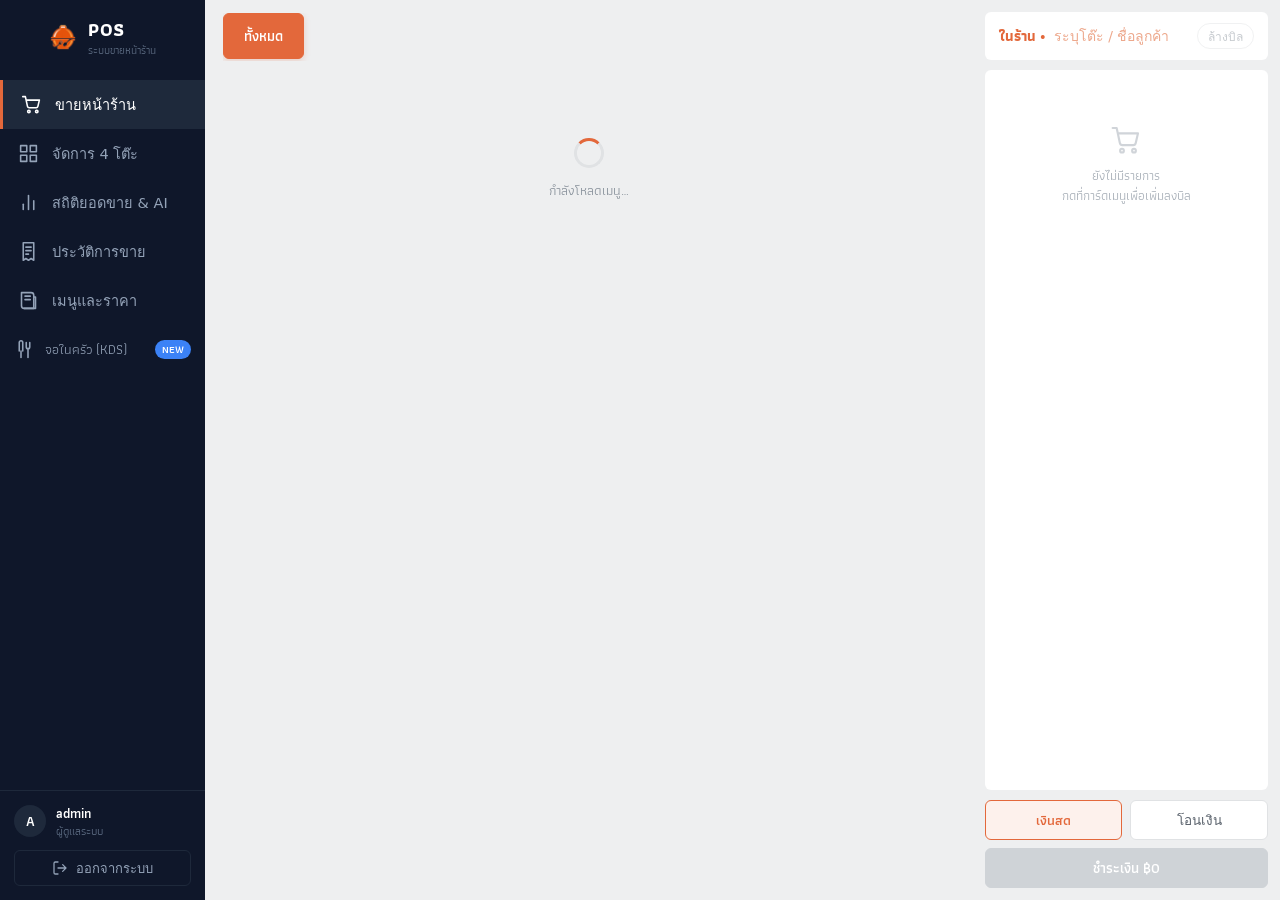
==== commit a8eb01a0: "fix: resolve blue screen issue with direct 127.0.0.1 binding, HTTP health-check, and auto-login" ====
--- a/index.html
+++ b/index.html
@@ -28,14 +28,14 @@
       <span>ชื่อผู้ใช้งาน</span>
       <div class="fld-wrap">
         <span class="fld-lead"><svg viewBox="0 0 24 24" fill="none" stroke="currentColor" stroke-width="1.8" stroke-linecap="round" stroke-linejoin="round"><circle cx="12" cy="8" r="3.6"/><path d="M4.5 20a7.5 7.5 0 0 1 15 0"/></svg></span>
-        <input id="login-username" class="has-lead" autocomplete="username" autocapitalize="off" spellcheck="false">
+        <input id="login-username" class="has-lead" value="admin" autocomplete="username" autocapitalize="off" spellcheck="false">
       </div>
     </label>
     <label class="fld">
       <span>รหัสผ่าน</span>
       <div class="fld-wrap">
         <span class="fld-lead"><svg viewBox="0 0 24 24" fill="none" stroke="currentColor" stroke-width="1.8" stroke-linecap="round" stroke-linejoin="round"><rect x="4.5" y="10.5" width="15" height="9.5" rx="2"/><path d="M8 10.5V7.5a4 4 0 0 1 8 0v3"/></svg></span>
-        <input id="login-password" class="has-lead" type="password" autocomplete="current-password">
+        <input id="login-password" class="has-lead" value="1234" type="password" autocomplete="current-password">
         <button type="button" id="login-password-toggle" class="pw-eye" aria-label="แสดงรหัสผ่าน" aria-pressed="false">
           <svg class="pw-eye-show" viewBox="0 0 24 24" fill="none" stroke="currentColor" stroke-width="1.8" stroke-linecap="round" stroke-linejoin="round"><path d="M2 12s3.6-6.5 10-6.5S22 12 22 12s-3.6 6.5-10 6.5S2 12 2 12z"/><circle cx="12" cy="12" r="2.8"/></svg>
           <svg class="pw-eye-hide" viewBox="0 0 24 24" fill="none" stroke="currentColor" stroke-width="1.8" stroke-linecap="round" stroke-linejoin="round"><path d="M10.6 6.6A9.9 9.9 0 0 1 12 5.5c6.4 0 10 6.5 10 6.5a17.6 17.6 0 0 1-3.5 4.3M6.2 8.2A17.7 17.7 0 0 0 2 12s3.6 6.5 10 6.5a9.9 9.9 0 0 0 4-.8"/><path d="M9.9 9.9a3 3 0 0 0 4.2 4.2"/><path d="M3 3l18 18"/></svg>
@@ -137,7 +137,7 @@
       <button class="btn-line" onclick="loadTablesView()" style="font-size:13px; padding:6px 14px;">รีเฟรชสถานะ</button>
     </div>
     
-    <div id="tables-grid" style="display:grid; grid-template-columns:repeat(auto-fit, minmax(240px, 1fr)); gap:16px; margin-bottom:24px;">
+    <div id="tables-grid" style="display:grid; grid-template-columns:repeat(4, minmax(0, 1fr)); gap:14px; margin-bottom:24px;">
       <!-- โต๊ะจะถูกเรนเดอร์ตรงนี้ -->
     </div>
 
@@ -147,7 +147,7 @@
         <span>QR Code & ลิงก์สั่งอาหารสำหรับลูกค้า (Table QR Ordering)</span>
         <span style="font-size:12px; color:var(--muted); font-weight:400;">ลูกค้าสแกนด้วยมือถือผ่าน WiFi เดียวกัน หรือคลิกเพื่อทดสอบเปิดสั่งอาหาร</span>
       </div>
-      <div id="table-qr-grid" style="display:grid; grid-template-columns:repeat(auto-fit, minmax(210px, 1fr)); gap:16px;">
+      <div id="table-qr-grid" style="display:grid; grid-template-columns:repeat(4, minmax(0, 1fr)); gap:14px;">
         <!-- การ์ด QR Code ของแต่ละโต๊ะจะถูกสร้างตรงนี้ -->
       </div>
     </div>
@@ -155,76 +155,99 @@
 
   <!-- สถิติยอดขาย & AI Analytics -->
   <section class="view pad" id="view-analytics" hidden>
-    <div style="display:flex; justify-content:space-between; align-items:center; margin-bottom:16px; flex-wrap:wrap; gap:12px;">
-      <h2 style="font-size:18px; font-weight:700;">ภาพรวมสถิติยอดขาย & การวิเคราะห์ (Sales Analytics)</h2>
-      
-      <!-- แถบเลือกช่วงเวลา: ทั้งหมด, วันนี้, สัปดาห์นี้, ปีนี้, ระบุวัน, ระบุเดือน, ระบุปี -->
-      <div style="display:flex; align-items:center; gap:8px; flex-wrap:wrap;">
-        <div style="display:flex; gap:4px; background:#fff; padding:4px; border-radius:10px; border:1px solid var(--line);">
-          <button type="button" class="analytics-filter-btn on" data-period="all" style="padding:6px 12px; border-radius:8px; border:none; background:transparent; font-size:13px; font-weight:600; cursor:pointer; color:var(--label);">ทั้งหมด</button>
-          <button type="button" class="analytics-filter-btn" data-period="today" style="padding:6px 12px; border-radius:8px; border:none; background:transparent; font-size:13px; font-weight:600; cursor:pointer; color:var(--label);">วันนี้</button>
-          <button type="button" class="analytics-filter-btn" data-period="this_week" style="padding:6px 12px; border-radius:8px; border:none; background:transparent; font-size:13px; font-weight:600; cursor:pointer; color:var(--label);">สัปดาห์นี้ (จ.-อา.)</button>
-          <button type="button" class="analytics-filter-btn" data-period="this_year" style="padding:6px 12px; border-radius:8px; border:none; background:transparent; font-size:13px; font-weight:600; cursor:pointer; color:var(--label);">ปีนี้</button>
-        </div>
-
-        <div style="display:flex; align-items:center; gap:6px; background:#fff; padding:4px 8px; border-radius:10px; border:1px solid var(--line);">
-          <span style="font-size:12px; color:var(--muted); font-weight:600;">ระบุวัน:</span>
-          <input type="date" id="analytics-date-picker" style="border:1px solid var(--line); border-radius:6px; padding:4px 8px; font-size:13px; font-family:inherit; color:var(--ink); outline:none;">
-        </div>
-
-        <div style="display:flex; align-items:center; gap:6px; background:#fff; padding:4px 8px; border-radius:10px; border:1px solid var(--line);">
-          <span style="font-size:12px; color:var(--muted); font-weight:600;">ระบุเดือน:</span>
-          <input type="month" id="analytics-month-picker" style="border:1px solid var(--line); border-radius:6px; padding:4px 8px; font-size:13px; font-family:inherit; color:var(--ink); outline:none;">
-        </div>
-
-        <div style="display:flex; align-items:center; gap:6px; background:#fff; padding:4px 8px; border-radius:10px; border:1px solid var(--line);">
-          <span style="font-size:12px; color:var(--muted); font-weight:600;">ระบุปี:</span>
-          <select id="analytics-year-select" style="border:1px solid var(--line); border-radius:6px; padding:4px 8px; font-size:13px; font-family:inherit; color:var(--ink); outline:none; background:#fff; cursor:pointer;">
-            <option value="">เลือกปี...</option>
-          </select>
-        </div>
-
-        <!-- เครื่องมือสำรองข้อมูล & รีเซ็ตข้อมูลทดสอบ & Discord Automation -->
-        <div style="display:flex; align-items:center; gap:6px; margin-left:auto;">
-          <button type="button" id="btn-open-discord-modal" class="btn-solid" style="padding:6px 12px; font-size:12.5px; height:auto; background:#5865F2; border:none;" title="ตั้งค่า Discord Webhook และส่งรายงานสรุปยอดขาย">
-            Discord สรุปยอด
-          </button>
-          <a href="http://localhost:8000/backup-database" download class="btn-line" style="padding:6px 12px; font-size:12.5px; height:auto; text-decoration:none; display:inline-flex; align-items:center; gap:5px; color:var(--ink);" title="ดาวน์โหลดไฟล์สำรองข้อมูลเป็น Excel (.xlsx)">
-            สำรองฐานข้อมูล (Excel)
-          </a>
-          <button type="button" id="btn-reset-test-data" class="btn-line" style="padding:6px 12px; font-size:12.5px; height:auto; color:var(--red); border-color:#fecaca;" title="ล้างบิลทดสอบทั้งหมดก่อนเปิดร้านจริง">
-            ล้างข้อมูลทดสอบ
-          </button>
-        </div>
-      </div>
-    </div>
-
-    <!-- สรุปตัวเลขสำคัญ (ยอดรวม, เงินสด, โอนเงิน/สแกน QR, บิลทั้งหมด, เฉลี่ยต่อบิล) -->
-    <div style="display: grid; grid-template-columns: repeat(auto-fit, minmax(180px, 1fr)); gap: 12px; margin-bottom: 20px;">
+    <h2 style="font-size:16px; font-weight:700; margin:0 0 12px; color:var(--ink);">ภาพรวมสถิติยอดขาย & การวิเคราะห์ (Sales Analytics)</h2>
+    
+    <!-- แถบเลือกช่วงเวลา: ทั้งหมด, วันนี้, สัปดาห์นี้, เดือนนี้, ปีนี้, เลือกวันที่, เลือกเดือน, เลือกปี -->
+    <div style="display:flex; align-items:center; gap:8px; margin-bottom:16px; flex-wrap:nowrap; overflow-x:auto; scrollbar-width:none; width:100%;">
+      <div style="display:flex; gap:4px; background:#fff; padding:4px; border-radius:10px; border:1px solid var(--line); flex-shrink:0;">
+        <button type="button" class="analytics-filter-btn on" data-period="all" style="padding:6px 12px; border-radius:8px; border:none; background:transparent; font-size:13px; font-weight:600; cursor:pointer; color:var(--label); white-space:nowrap;">ทั้งหมด</button>
+        <button type="button" class="analytics-filter-btn" data-period="today" style="padding:6px 12px; border-radius:8px; border:none; background:transparent; font-size:13px; font-weight:600; cursor:pointer; color:var(--label); white-space:nowrap;">วันนี้</button>
+        <button type="button" class="analytics-filter-btn" data-period="this_week" style="padding:6px 12px; border-radius:8px; border:none; background:transparent; font-size:13px; font-weight:600; cursor:pointer; color:var(--label); white-space:nowrap;">สัปดาห์นี้ (จ.-อา.)</button>
+        <button type="button" class="analytics-filter-btn" data-period="this_month" style="padding:6px 12px; border-radius:8px; border:none; background:transparent; font-size:13px; font-weight:600; cursor:pointer; color:var(--label); white-space:nowrap;">เดือนนี้</button>
+        <button type="button" class="analytics-filter-btn" data-period="this_year" style="padding:6px 12px; border-radius:8px; border:none; background:transparent; font-size:13px; font-weight:600; cursor:pointer; color:var(--label); white-space:nowrap;">ปีนี้</button>
+      </div>
+
+      <!-- เลือกวันที่ -->
+      <div class="analytics-picker-pill">
+        <label for="analytics-date-picker">
+          <svg style="width:15px; height:15px; color:var(--muted); flex-shrink:0;" viewBox="0 0 24 24" fill="none" stroke="currentColor" stroke-width="2" stroke-linecap="round" stroke-linejoin="round"><rect width="18" height="18" x="3" y="4" rx="2" ry="2"/><line x1="16" x2="16" y1="2" y2="6"/><line x1="8" x2="8" y1="2" y2="6"/><line x1="3" x2="21" y1="10" y2="10"/></svg>
+          <span>ระบุวัน:</span>
+        </label>
+        <input type="date" id="analytics-date-picker">
+      </div>
+
+      <!-- เลือกเดือน -->
+      <div class="analytics-picker-pill">
+        <label for="analytics-month-select">
+          <span>ระบุเดือน:</span>
+        </label>
+        <select id="analytics-month-select">
+          <option value="">เลือกเดือน...</option>
+          <option value="01">มกราคม (ม.ค.)</option>
+          <option value="02">กุมภาพันธ์ (ก.พ.)</option>
+          <option value="03">มีนาคม (มี.ค.)</option>
+          <option value="04">เมษายน (เม.ย.)</option>
+          <option value="05">พฤษภาคม (พ.ค.)</option>
+          <option value="06">มิถุนายน (มิ.ย.)</option>
+          <option value="07">กรกฎาคม (ก.ค.)</option>
+          <option value="08">สิงหาคม (ส.ค.)</option>
+          <option value="09">กันยายน (ก.ย.)</option>
+          <option value="10">ตุลาคม (ต.ค.)</option>
+          <option value="11">พฤศจิกายน (พ.ย.)</option>
+          <option value="12">ธันวาคม (ธ.ค.)</option>
+        </select>
+      </div>
+
+      <!-- เลือกปี -->
+      <div class="analytics-picker-pill">
+        <label for="analytics-year-select">
+          <span>ระบุปี:</span>
+        </label>
+        <select id="analytics-year-select">
+          <option value="">เลือกปี...</option>
+        </select>
+      </div>
+
+      <!-- เครื่องมือสำรองข้อมูล & รีเซ็ตข้อมูลทดสอบ & Discord Automation -->
+      <div style="display:flex; align-items:center; gap:6px; margin-left:auto; flex-shrink:0; white-space:nowrap;">
+        <button type="button" id="btn-open-discord-modal" class="btn-solid" style="padding:6px 12px; font-size:12.5px; height:auto; background:#5865F2; border:none; white-space:nowrap;" title="ตั้งค่า Discord Webhook และส่งรายงานสรุปยอดขาย">
+          Discord สรุปยอด
+        </button>
+        <a href="http://localhost:8000/backup-database" download class="btn-line" style="padding:6px 12px; font-size:12.5px; height:auto; text-decoration:none; display:inline-flex; align-items:center; gap:5px; color:var(--ink); white-space:nowrap;" title="ดาวน์โหลดไฟล์สำรองข้อมูลเป็น Excel (.xlsx)">
+          สำรองฐานข้อมูล (Excel)
+        </a>
+        <button type="button" id="btn-reset-test-data" class="btn-line" style="padding:6px 12px; font-size:12.5px; height:auto; color:var(--red); border-color:#fecaca; white-space:nowrap;" title="ล้างบิลทดสอบทั้งหมดก่อนเปิดร้านจริง">
+          ล้างข้อมูลทดสอบ
+        </button>
+      </div>
+    </div>
+
+    <!-- สรุปตัวเลขสำคัญ 5 ตัวเลขในแถวเดียวเสมอ (ยอดรวม, เงินสด, โอนเงิน/สแกน QR, บิลทั้งหมด, เฉลี่ยต่อบิล) -->
+    <div style="display: grid; grid-template-columns: repeat(5, minmax(0, 1fr)); gap: 12px; margin-bottom: 20px;">
       <div class="stat">
         <small id="analytics-revenue-label">ยอดขายรวม</small>
         <b id="analytics-revenue">฿0</b>
       </div>
       <div class="stat" style="border-left: 3px solid #10b981;">
-        <small style="display:flex; align-items:center; gap:6px;">
-          <span style="display:inline-block; width:8px; height:8px; border-radius:50%; background:#10b981;"></span>
+        <small style="display:flex; align-items:center; gap:6px; white-space:nowrap;">
+          <span style="display:inline-block; width:8px; height:8px; border-radius:50%; background:#10b981; flex-shrink:0;"></span>
           ยอดเงินสด
         </small>
         <b id="analytics-cash" style="color: #10b981;">฿0</b>
       </div>
       <div class="stat" style="border-left: 3px solid #3b82f6;">
-        <small style="display:flex; align-items:center; gap:6px;">
-          <span style="display:inline-block; width:8px; height:8px; border-radius:50%; background:#3b82f6;"></span>
+        <small style="display:flex; align-items:center; gap:6px; white-space:nowrap;">
+          <span style="display:inline-block; width:8px; height:8px; border-radius:50%; background:#3b82f6; flex-shrink:0;"></span>
           ยอดโอนเงิน / QR
         </small>
         <b id="analytics-transfer" style="color: #3b82f6;">฿0</b>
       </div>
       <div class="stat">
-        <small>จำนวนบิลที่ปิดการขาย</small>
+        <small style="white-space:nowrap;">จำนวนบิลที่ปิดการขาย</small>
         <b id="analytics-bills" style="color: var(--ink);">0 บิล</b>
       </div>
       <div class="stat">
-        <small>ยอดเฉลี่ยต่อบิล (Avg Ticket)</small>
+        <small style="white-space:nowrap;">ยอดเฉลี่ยต่อบิล (Avg Ticket)</small>
         <b id="analytics-avg" style="color: var(--side-hi);">฿0</b>
       </div>
     </div>
@@ -251,7 +274,7 @@
       </div>
     </div>
 
-    <div style="display: grid; grid-template-columns: repeat(auto-fit, minmax(320px, 1fr)); gap: 16px;">
+    <div style="display: grid; grid-template-columns: repeat(2, minmax(0, 1fr)); gap: 16px;">
       <!-- อันดับยอดขายทุกเมนูในร้าน -->
       <div class="panel">
         <div class="panel-head" style="display:flex; justify-content:space-between; align-items:center;">
--- a/style.css
+++ b/style.css
@@ -45,8 +45,8 @@
   --red-sf:     #fdecea;
 
   --radius:     6px;
-  --side-w:     230px;
-  --bill-w:     330px;
+  --side-w:     clamp(190px, 16vw, 220px);
+  --bill-w:     clamp(280px, 24vw, 330px);
   --bar-h:      74px;
 
   --font: 'Athiti', system-ui, -apple-system, 'Segoe UI', 'Leelawadee UI',
@@ -207,6 +207,7 @@
   color: var(--side-fg);
   font: 500 14.5px var(--font);
   text-align: left;
+  white-space: nowrap;
   transition: background .15s, color .15s;
 }
 .side-nav button:hover { background: rgba(255, 255, 255, .05); color: #fff; }
@@ -413,9 +414,9 @@
 /* ── การ์ดเมนู ────────────────────────────────────────────── */
 .grid {
   display: grid;
-  grid-template-columns: repeat(auto-fill, minmax(158px, 1fr));
-  gap: 14px;
-  padding: 4px 18px 24px;
+  grid-template-columns: repeat(5, minmax(0, 1fr));
+  gap: clamp(8px, 1vw, 14px);
+  padding: 4px clamp(10px, 1.2vw, 18px) 24px;
 }
 
 .card {
@@ -454,18 +455,25 @@
   flex-direction: column;
   gap: 2px;
   flex: 1;
-  padding: 9px 11px 11px;
+  padding: clamp(6px, 0.8vw, 10px);
 }
 
 .card-name {
   flex: 1;
-  font-size: 13.5px;
-  font-weight: 500;
+  font-size: clamp(12px, 0.92vw, 13.5px);
+  font-weight: 600;
   line-height: 1.35;
+  color: var(--ink);
+  display: -webkit-box;
+  -webkit-line-clamp: 2;
+  -webkit-box-orient: vertical;
+  overflow: hidden;
+  text-overflow: ellipsis;
+  min-height: 34px;
 }
 
 .card-price {
-  font-size: 13.5px;
+  font-size: clamp(12.5px, 0.95vw, 14px);
   font-weight: 600;
   color: var(--orange);
   font-variant-numeric: tabular-nums;
@@ -476,11 +484,11 @@
   position: absolute;
   top: 0;
   right: 0;
-  min-width: 28px;
-  padding: 4px 7px;
+  min-width: 24px;
+  padding: 3px 6px;
   background: var(--orange);
   color: #fff;
-  font-size: 13px;
+  font-size: 12px;
   font-weight: 700;
   text-align: center;
   font-variant-numeric: tabular-nums;
@@ -565,6 +573,7 @@
 
 .bill-where {
   flex: none;
+  white-space: nowrap;
   color: var(--orange);
   font-size: 14px;
   font-weight: 700;
@@ -583,6 +592,7 @@
 
 .bill-clear {
   flex: none;
+  white-space: nowrap;
   height: 26px;
   padding: 0 10px;
   border: 1px solid var(--line);
@@ -744,6 +754,7 @@
   background: var(--surface);
   color: var(--label);
   font: 500 13.5px var(--font);
+  white-space: nowrap;
   transition: background .15s, border-color .15s, color .15s;
 }
 .bill-pay button:hover { border-color: var(--faint); color: var(--ink); }
@@ -765,17 +776,84 @@
   margin-bottom: 14px;
 }
 
+input[type="date"] {
+  cursor: pointer;
+  color-scheme: light;
+}
+input[type="date"]::-webkit-calendar-picker-indicator {
+  cursor: pointer;
+  opacity: 0.7;
+  transition: opacity .15s, transform .15s;
+}
+input[type="date"]::-webkit-calendar-picker-indicator:hover {
+  opacity: 1;
+  transform: scale(1.1);
+}
+
 .daybar input[type="date"] {
   height: 36px;
-  padding: 0 10px;
+  padding: 0 12px;
   border: 1px solid var(--line);
   border-radius: var(--radius);
   background: var(--surface);
-  font: inherit;
+  font: 500 13.5px var(--font);
   color: var(--ink);
   outline: none;
-}
-.daybar input[type="date"]:focus { border-color: var(--orange); }
+  cursor: pointer;
+  transition: border-color .15s, box-shadow .15s;
+}
+.daybar input[type="date"]:hover { border-color: var(--orange); }
+.daybar input[type="date"]:focus {
+  border-color: var(--orange);
+  box-shadow: 0 0 0 2px rgba(227, 104, 59, 0.15);
+}
+
+/* ── กล่องตัวเลือกวัน เดือน ปี ของสถิติยอดขาย (Analytics Picker Pills) ── */
+.analytics-picker-pill {
+  display: inline-flex;
+  align-items: center;
+  gap: 6px;
+  height: 38px;
+  padding: 0 10px;
+  background: var(--surface);
+  border: 1px solid var(--line);
+  border-radius: 10px;
+  font-size: 13px;
+  color: var(--ink);
+  white-space: nowrap;
+  flex-shrink: 0;
+  transition: border-color .15s, box-shadow .15s;
+}
+.analytics-picker-pill:focus-within,
+.analytics-picker-pill:hover {
+  border-color: var(--orange);
+  box-shadow: 0 1px 4px rgba(227, 104, 59, 0.12);
+}
+.analytics-picker-pill label {
+  display: inline-flex;
+  align-items: center;
+  gap: 5px;
+  color: var(--muted);
+  font-weight: 600;
+  font-size: 12.5px;
+  cursor: pointer;
+  user-select: none;
+}
+.analytics-picker-pill input,
+.analytics-picker-pill select {
+  border: none;
+  background: transparent;
+  color: var(--ink);
+  font: 500 13px var(--font);
+  outline: none;
+  cursor: pointer;
+  padding: 0;
+}
+.analytics-picker-pill select option {
+  color: var(--ink);
+  background: #fff;
+  padding: 4px;
+}
 
 .day-nav {
   display: flex;
@@ -812,26 +890,35 @@
 .stats {
   display: grid;
   grid-template-columns: repeat(3, minmax(0, 1fr));
-  gap: 12px;
+  gap: clamp(8px, 1vw, 12px);
   margin-bottom: 14px;
 }
 
 .stat {
-  padding: 14px 18px;
-  border-radius: var(--radius);
-  background: var(--surface);
-}
-
-.stat small { display: block; font-size: 12.5px; color: var(--muted); }
+  padding: clamp(10px, 1vw, 14px) clamp(10px, 1.2vw, 18px);
+  border-radius: var(--radius);
+  background: var(--surface);
+  min-width: 0;
+}
+
+.stat small {
+  display: block;
+  font-size: clamp(11.5px, 0.9vw, 12.5px);
+  color: var(--muted);
+  white-space: nowrap;
+  overflow: hidden;
+  text-overflow: ellipsis;
+}
 
 .stat b {
   display: block;
   margin-top: 1px;
-  font-size: 25px;
+  font-size: clamp(18px, 1.6vw, 25px);
   font-weight: 700;
   line-height: 1.25;
   color: var(--orange);
   font-variant-numeric: tabular-nums;
+  white-space: nowrap;
 }
 
 .panel {
@@ -1209,29 +1296,17 @@
 .toast.show { opacity: 1; transform: translateX(-50%) translateY(0); }
 .toast.err  { background: var(--red); }
 
-/* ── จอแคบ ────────────────────────────────────────────────── */
-@media (max-width: 1180px) {
-  /* แผงบิลกินที่มากไปเมื่อเนื้อที่เหลือน้อย ย้ายลงไปต่อท้ายเนื้อหาแทน */
-  :root { --bill-w: 0px; }
-
-  /* ปล่อย min-height ทิ้ง ไม่งั้นแผงบิลจะถูกดันลงไปต่ำกว่าจอเต็ม ๆ หนึ่งหน้า */
-  .main { margin-right: 0; min-height: 0; }
-
-  .bill {
-    position: static;
-    width: auto;
-    max-width: 560px;
-    margin: 0 18px 24px;
-    padding: 0;
+/* ── การแสดงผลตามขนาดหน้าจอ (Responsive System) ────────────────────────── */
+
+/* 1. หน้าจอคอมพิวเตอร์และแล็ปท็อปทุกขนาด (>= 900px): ล็อก 5 คอลัมน์ ไม่ดันบรรทัด ปรับสัดส่วนตามขนาดหน้าจอ */
+@media (min-width: 900px) {
+  .grid {
+    grid-template-columns: repeat(5, minmax(0, 1fr));
   }
-  body.no-bill .bill { display: none; }
-
-  .bill-card { min-height: 180px; }
-  .bill-items { max-height: 320px; }
-}
-
-@media (max-width: 900px) {
-  /* ไซด์บาร์เลิกค้างอยู่ข้าง ๆ กลายเป็นลิ้นชักที่เลื่อนออกมาเมื่อกดปุ่มสามขีด */
+}
+
+/* 2. จอแท็บเล็ต/หน้าต่างแคบ (768px - 899px): ซ่อนไซด์บาร์เป็นเมนูสามขีด เพื่อให้แผงบิลคงขนาดเดิม สวยงาม ไม่ล้นบรรทัด */
+@media (max-width: 899px) {
   .hamburger { display: flex; }
 
   .side {
@@ -1259,17 +1334,31 @@
   .tbl td.c-items { min-width: 120px; }
 }
 
-@media (max-width: 620px) {
+/* 3. จอมือถือและหน้าจอแคบมาก (<= 767px): ปรับแผงบิลเต็มหน้าจอต่อท้ายเนื้อหา */
+@media (max-width: 767px) {
+  :root { --bill-w: 0px; }
+
+  .main { margin-right: 0; min-height: 0; }
+
+  .bill {
+    position: static;
+    width: auto;
+    max-width: 100%;
+    margin: 16px 12px 24px;
+    padding: 0;
+  }
+  body.no-bill .bill { display: none; }
+
+  .bill-card { min-height: 180px; }
+  .bill-items { max-height: 320px; }
+
   .grid { grid-template-columns: repeat(auto-fill, minmax(136px, 1fr)); gap: 10px; padding-inline: 12px; }
   .view.pad { padding-inline: 12px; }
-  .bill { margin-inline: 12px; }
   .bar { padding-inline: 12px; }
 
   .stats { grid-template-columns: 1fr; gap: 8px; }
   .stat b { font-size: 22px; }
 
-  /* ชื่อหน้าขึ้นบรรทัดของตัวเอง แล้วช่องค้นหากับปุ่มแบ่งบรรทัดถัดไป
-     ถ้าไม่ให้ wrap ช่องค้นหาจะถูกดันล้นออกนอกจอ */
   .bar-tools { flex-wrap: wrap; }
   .bar-tools h1 { flex: none; width: 100%; }
   .search { flex: 1; width: auto; }
@@ -1282,10 +1371,7 @@
   .c-table,
   .c-cat { display: none; }
 
-  /* ปุ่มสามตัวเรียงแนวนอนจะล้นออกนอกจอจนปุ่มลบกดไม่ถึง */
   .acts { flex-direction: column; }
-
-  /* บีบให้คอลัมน์ที่เหลือลงจอพอดี ยอดรวมต้องเห็นโดยไม่ต้องเลื่อนตาราง */
   .tbl th, .tbl td { padding-inline: 8px; }
   .tbl td.t-id { white-space: normal; word-break: break-all; }
   .pill { min-width: 0; padding-inline: 9px; }
